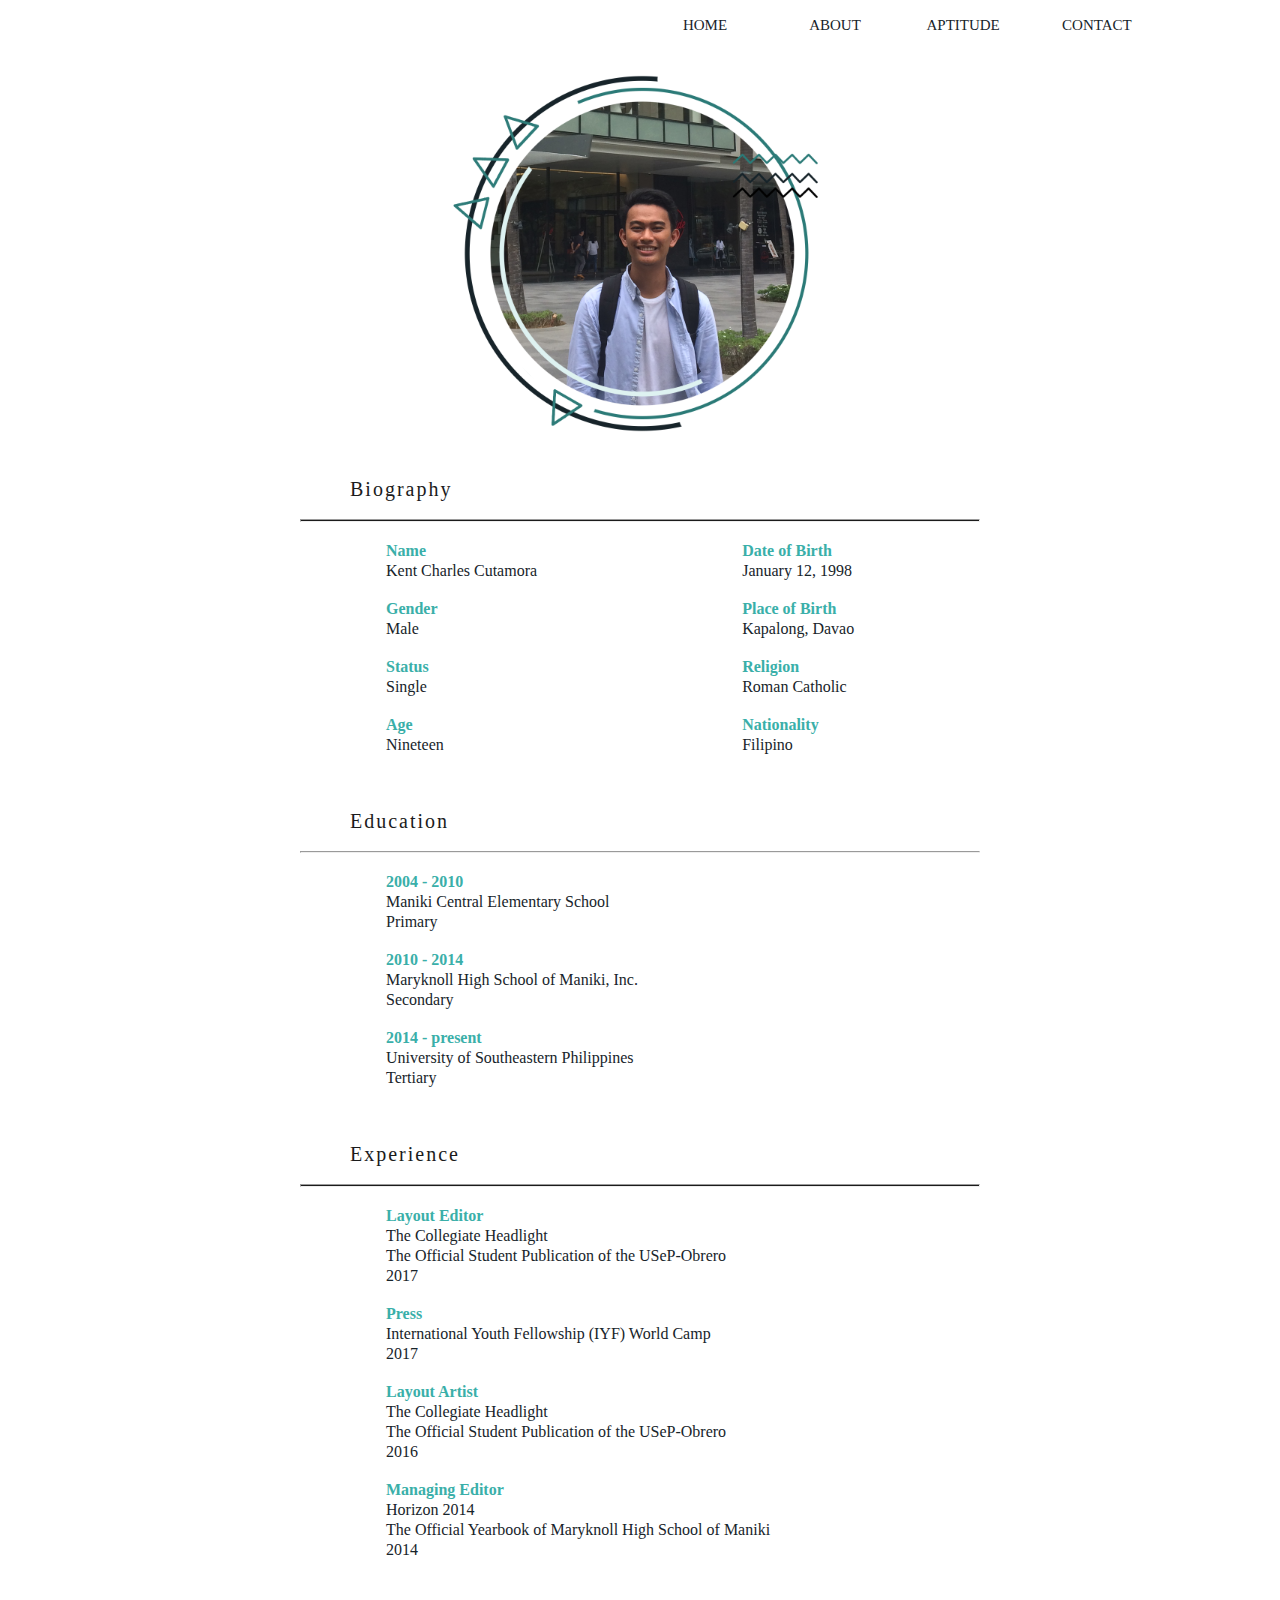
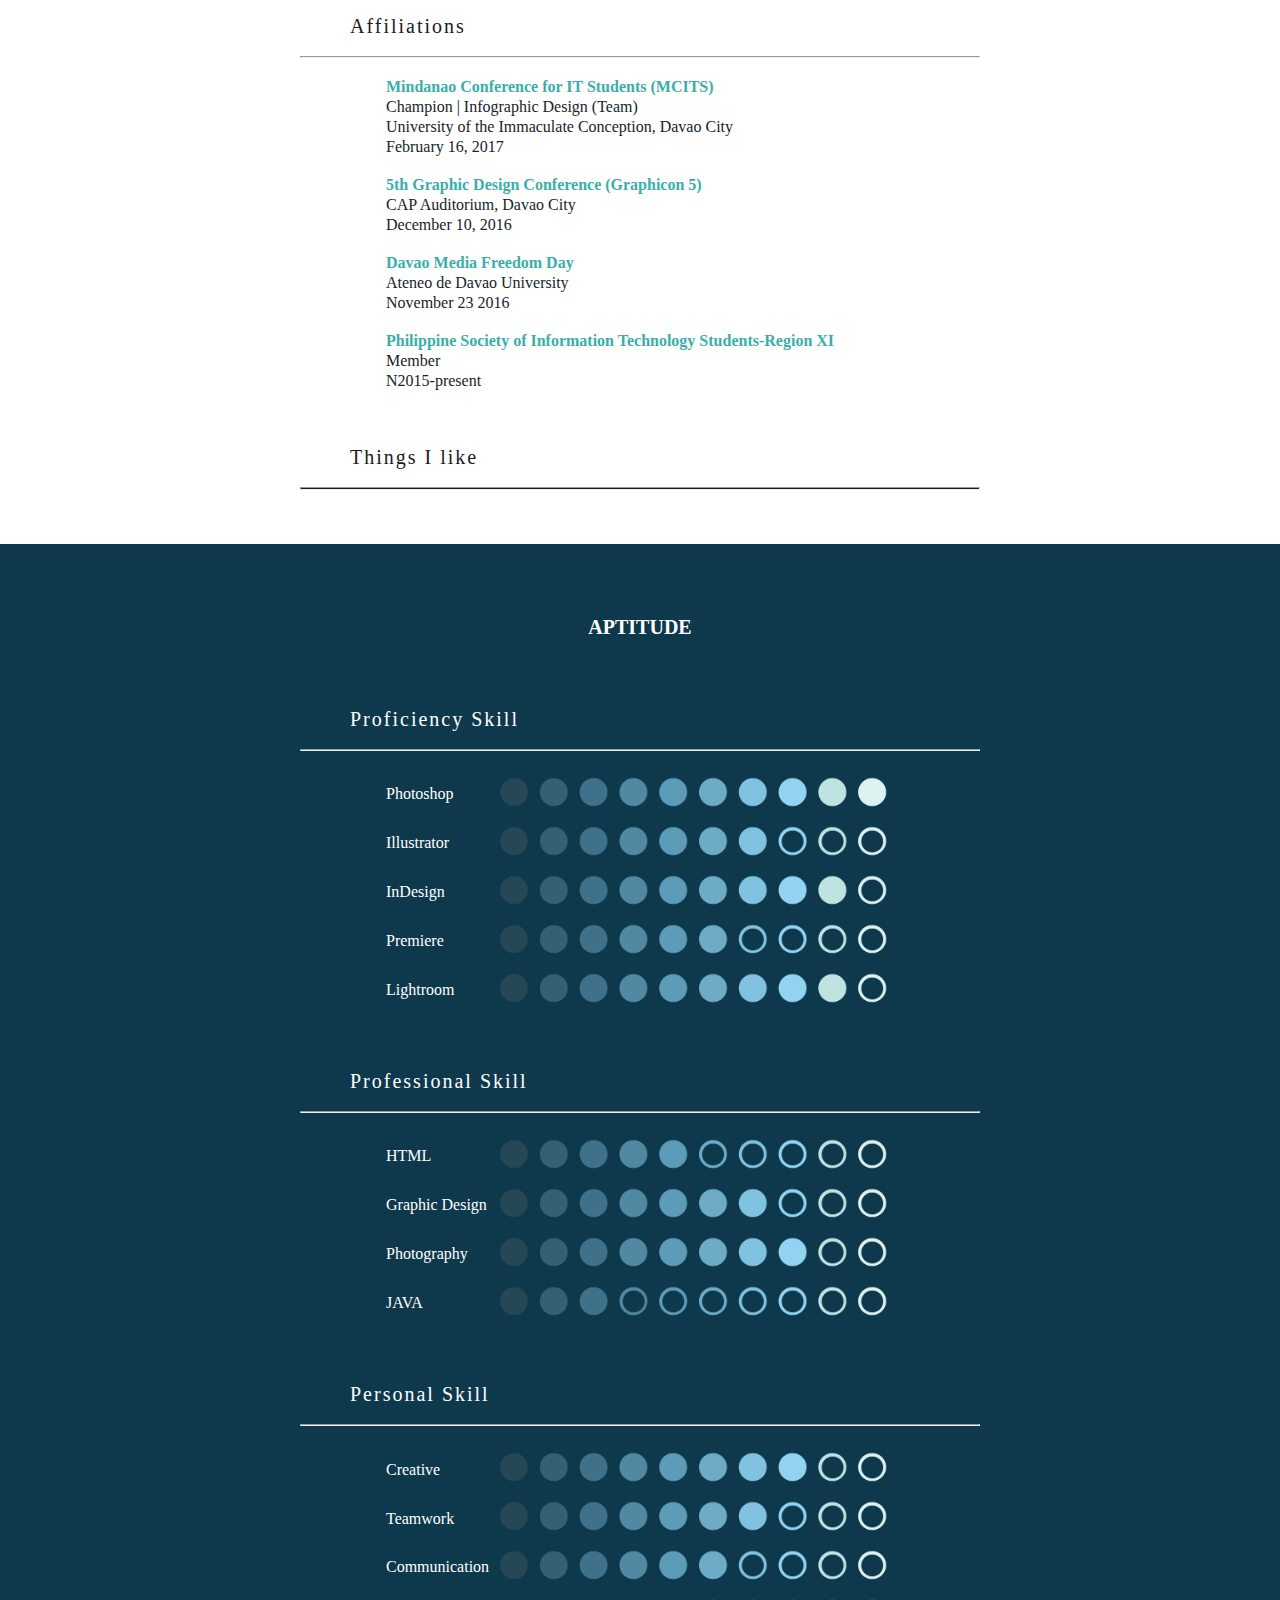
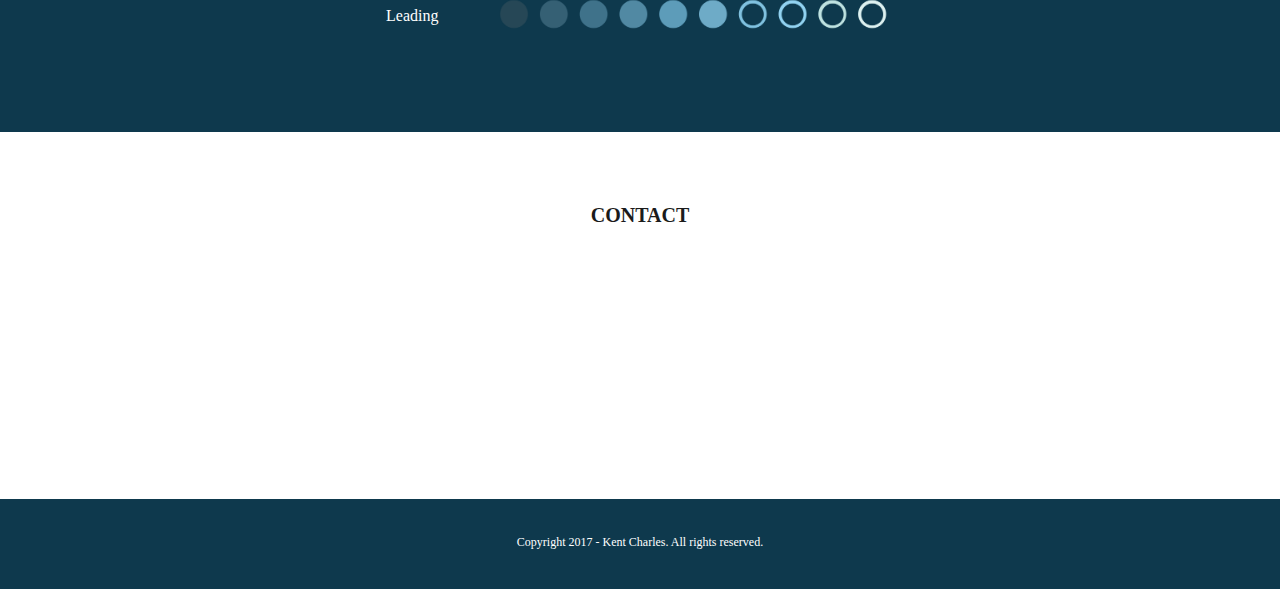
==== Kent Charles.html @ 5dcee4ed "deleted some unnecessary codes" ====
<!DOCTYPE html>
<html>
    <head>
        <link rel="stylesheet" type="text/css" href="style.css" />
        <title>Kent Charles</title>
    </head>
    
    <body>
	<div id="MainContainer">
            
            
		<div id="Header">
                <div id="NavBar">

			<ul>
			<li><a href="#contact">&nbspCONTACT</a></li>
			<li><a href="#portfolio">APTITUDE&nbsp</a></li>
			<li><a href="#about">ABOUT</a></li>
                    	<li><a href="#home">HOME</a></li>
                 	</ul> 

                </div>                    
            	</div>

			<a id="home"> </a>
				<img src="img/bck1.jpg" height="10%" width="100%" >  
				<!-- COVER PHOTO -->
				<br>


			<div id="aboutbg">
			<a id="about"> </a>

				<center><img src="img/dp.png" height="450px"></center>			

				<left>
				<p id="title"> Biography</p><br>
				<hr><br>
				
				<table>
					<tr>
					<th>Name</th>
					<th>Date of Birth</th>
					</tr>

					<tr>
					<td>Kent Charles Cutamora<br><br></td>
					<td>January 12, 1998<br><br></td>
					</tr>

					<tr>
					<th>Gender</th>
					<th>Place of Birth</th>
					</tr>

					<tr>
					<td>Male<br><br></td>
					<td>Kapalong, Davao<br><br></td>
					</tr>

					<tr>
					<th>Status</th>
					<th>Religion</th>
					</tr>

					<tr>
					<td>Single<br><br></td>
					<td>Roman Catholic<br><br></td>
					</tr>

					<tr>
					<th>Age</th>
					<th>Nationality</th>
					</tr>

					<tr>
					<td>Nineteen<br><br></td>
					<td>Filipino<br><br></td>
					</tr>
				</table>

				<br> <br> 
				<p id="title"> Education</p><br>
				<hr><br>

				<table>

					<tr> 
					<th>2004 - 2010</th>
					</tr>

					<tr>
					<td>Maniki Central Elementary School</td>
					</tr>
					<tr>
					<td>Primary<br><br></td>
					</tr>


					<tr> 
					<th>2010 - 2014</th>
					</tr>

					<tr>
					<td>Maryknoll High School of Maniki, Inc.</td>
					</tr>
					<tr>
					<td>Secondary<br><br></td>
					</tr>

					<tr> 
					<th>2014 - present</th>
					</tr>

					<tr>
					<td>University of Southeastern Philippines</td>
					</tr>
					<tr>
					<td>Tertiary<br><br></td>
					</tr>

				</table>

				<br> <br>
				<p id="title"> Experience</p><br>
				<hr><br>

				<table>
					<tr>
					<th>Layout Editor</th>
					</tr>

					<tr>
					<td>The Collegiate Headlight</td>
					</tr>

					<tr>
					<td>The Official Student Publication of the USeP-Obrero</td>
					</tr>

					<tr>
					<td>2017<br><br></td>
					</tr>

					<tr>
					<th>Press</th>
					</tr>

					<tr>
					<td>International Youth Fellowship (IYF) World Camp</td>
					</tr>

					<tr>
					<td>2017<br><br></td>
					</tr>

					<tr>
					<th>Layout Artist</th>
					</tr>

					<tr>
					<td>The Collegiate Headlight</td>
					</tr>

					<tr>
					<td>The Official Student Publication of the USeP-Obrero</td>
					</tr>

					<tr>
					<td>2016<br><br></td>
					</tr>

					<tr>
					<th>Managing Editor</th>
					</tr>

					<tr>
					<td>Horizon 2014</td>
					</tr>

					<tr>
					<td>The Official Yearbook of Maryknoll High School of Maniki</td>
					</tr>

					<tr>
					<td>2014<br><br></td>
					</tr>
				</table>

				<br> <br> 
				<p id="title"> Affiliations </p><br>
				<hr><br>

				<table>
					<tr>
					<th>Mindanao Conference for IT Students (MCITS)</th>
					</tr>

					<tr>
					<td>Champion | Infographic Design (Team)</td>
					</tr>

					<tr>
					<td>University of the Immaculate Conception, Davao City</td>
					</tr>
			
					<tr>
					<td>February 16, 2017<br><br></td>
					</tr>

					<tr>
					<th>5th Graphic Design Conference (Graphicon 5)</th>
					</tr>

					<tr>
					<td>CAP Auditorium, Davao City</td>
					</tr>
			
					<tr>
					<td>December 10, 2016<br><br></td>
					</tr>

					<tr>
					<th>Davao Media Freedom Day</th>
					</tr>

					<tr>
					<td>Ateneo de Davao University</td>
					</tr>
			
					<tr>
					<td>November 23 2016<br><br></td>
					</tr>

					<th>Philippine Society of Information Technology Students-Region XI</th>
					</tr>

					<tr>
					<td>Member</td>
					</tr>
			
					<tr>
					<td>N2015-present<br><br></td>
					</tr>

				</table>

				<br> <br> 
				<p id="title"> Things I like </p><br>
				<hr><br>

			
			</div>
		
			<br> <br>
				
					
			<a id="portfolio"></a>	 
				<div id="portfoliobg">		
				<center> <br> <br> <br> <br> <h1>APTITUDE <br> <br> <br> <br> </center>

				<p id="titleskill"> Proficiency Skill </p><br>
				<hr id="hrskill">				

				<table>

				<tr><br>
				<td id="skill"> Photoshop </td>
				<td> <img src="img/10.png" width=400px> </td>
				</tr>

				<tr>
				<td id="skill"> Illustrator </td>
				<td> <img src="img/7.png" width=400px> </td>
				</tr>

				<tr>
				<td id="skill"> InDesign </td>
				<td> <img src="img/9.png" width=400px> </td>
				</tr>

				<tr>
				<td id="skill"> Premiere </td>
				<td> <img src="img/6.png" width=400px> </td>
				</tr>

				<tr>
				<td id="skill"> Lightroom </td>
				<td> <img src="img/9.png" width=400px> </td>
				</tr>

				</table>
				<br> <br> <br> 


				<p id="titleskill"> Professional Skill </p><br>
				<hr id="hrskill"><br>

				<table>

				<tr>
				<td id="skill"> HTML </td>
				<td> <img src="img/5.png" width=400px> </td>
				</tr>

				<tr>
				<td id="skill"> Graphic Design </td>
				<td> <img src="img/7.png" width=400px> </td>
				</tr>

				<tr>
				<td id="skill"> Photography </td>
				<td> <img src="img/8.png" width=400px> </td>
				</tr>

				<tr>
				<td id="skill"> JAVA </td>
				<td> <img src="img/3.png" width=400px> </td>
				</tr>

				</table>
				<br> <br> <br> 

				<p id="titleskill"> Personal Skill </p><br>
				<hr id="hrskill"><br>

				<table>

				<tr>
				<td id="skill"> Creative </td>
				<td> <img src="img/8.png" width=400px> </td>
				</tr>

				<tr>
				<td id="skill"> Teamwork </td>
				<td> <img src="img/7.png" width=400px> </td>
				</tr>

				<tr>
				<td id="skill"> Communication </td>
				<td> <img src="img/6.png" width=400px> </td>
				</tr>

				<tr>
				<td id="skill"> Leading </td>
				<td> <img src="img/6.png" width=400px> </td>
				</tr>

				</table>
				<br> <br> <br> <br> <br>
			</div>	
					
			<a id="contact"></a>
				<center><br> <br> <br> <br> <h2>CONTACT <br> <br> <br> <br> <br> </center>  </a>
				<br> <br> <br> <br> <br><br> <br> <br> <br> <br>
			
           
			
			<div id="Footer">
				<br> <br>
				<p> Copyright 2017 - Kent Charles. All rights reserved. </p>
	
               
                	</div>
	</div>
			
	</body>
</html>
---- style.css ----
*{
    margin: 0px auto;
    padding: 0px;
}


#Header{
    background-color: #ffffff; 
    width: 100%;
    height: 50px;
    position: fixed;
    top: 0px; 
}

#NavBar{
    margin-right: 120px;
    width:800px;
    height: 45px;
    float:right;	
}

#Footer{
    width: 100%;
    height: 90px;
    background-color: #0e394d; 
    text-align:center;
    position: absolute;
    left: 0px;
}

#aboutbg{
    background-color: #ffffff;
    width: 100%;
    height: 100%;
}

#portfoliobg{
    background-color: #0e394d;
    width: 100%;
    height: 100%;
}

#title{
    margin-left: 350px;
    font-size:20px;
    text-decoration: none;
    letter-spacing: 2px;
    color:#1b1b1b;
    font-family: Helvetica LT Std Light;
}

#skill{
    font-family: Helvetica LT Std Light;
    font-size: 16px;
    color: #ffffff;
}

#skilltitle{
    font-family: Gotham Regular;
    font-size: 20px;
    color: #ffffff;
}

#hrskill{

    margin-left: 300px;
    margin-right: 300px;
    background-color: #ffffff;
    height: 0.5px;

}

#titleskill{
    margin-left: 350px;
    font-size:20px;
    text-decoration: none;
    letter-spacing: 2px;
    color:#ffffff;
    font-family: Helvetica LT Std Light;
}

hr{
    margin-left: 300px;
    margin-right: 300px;
    background-color: #1b1b1b;
    height: 0.5px;
}

a{
    text-decoration: none;
    font-size:15px;
    color:#17242a;
    font-variant: small-caps;
    font-family: Gotham Regular;
}

a:hover{
	color:#3aafa9;
        text-decoration: strong;
}

ul li{
    float:right;
    list-style: none;
    width: 130px;
    height: 55px;
    text-align: center;
    line-height: 50px;
}

table{
    marging-left: 350px;
    width: 40%;
}
tr td{
    font-family: Helvetica LT Std Light;
    color: #17242a;
    margin-left: 200px;
    width:70%;	
}

tr th{
    font-family: Gotham Regular;
    color: #3aafa9;
    margin-left: 200px;
    width:70%;	
    text-align: left;
}


p{
    font-size: 12px;
    color:white;
    font-family: Helvetica LT Std Light;
}

h1{
    font-size:20px;
    text-decoration: none;
    color:#ffffff;
    font-variant: small-caps;
    font-family: Gotham Regular;
}

h2{
    font-size:20px;
    text-decoration: none;
    color:#1b1b1b;
    font-variant: small-caps;
    font-family: Gotham Regular;
}

h3{
    font-size:15px;
    color:#17242a;
    font-family: Gotham Regular;
}
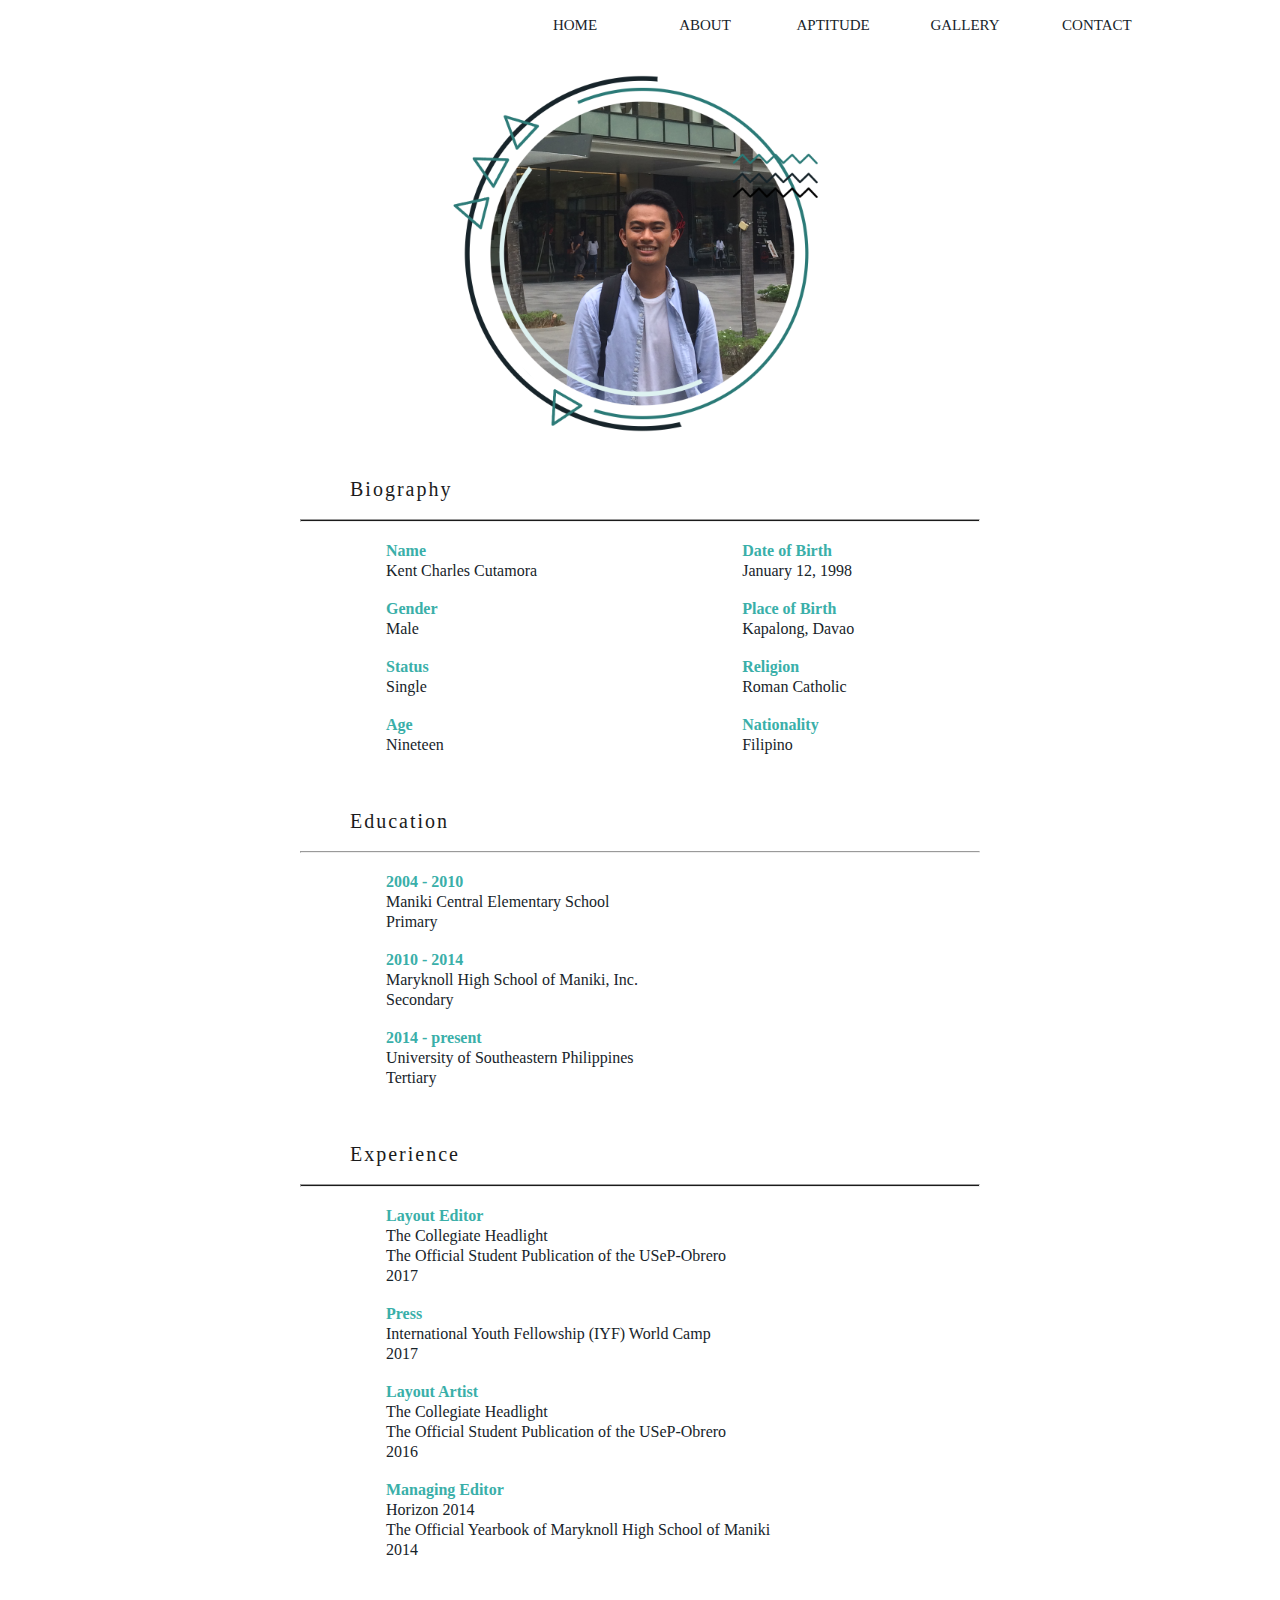
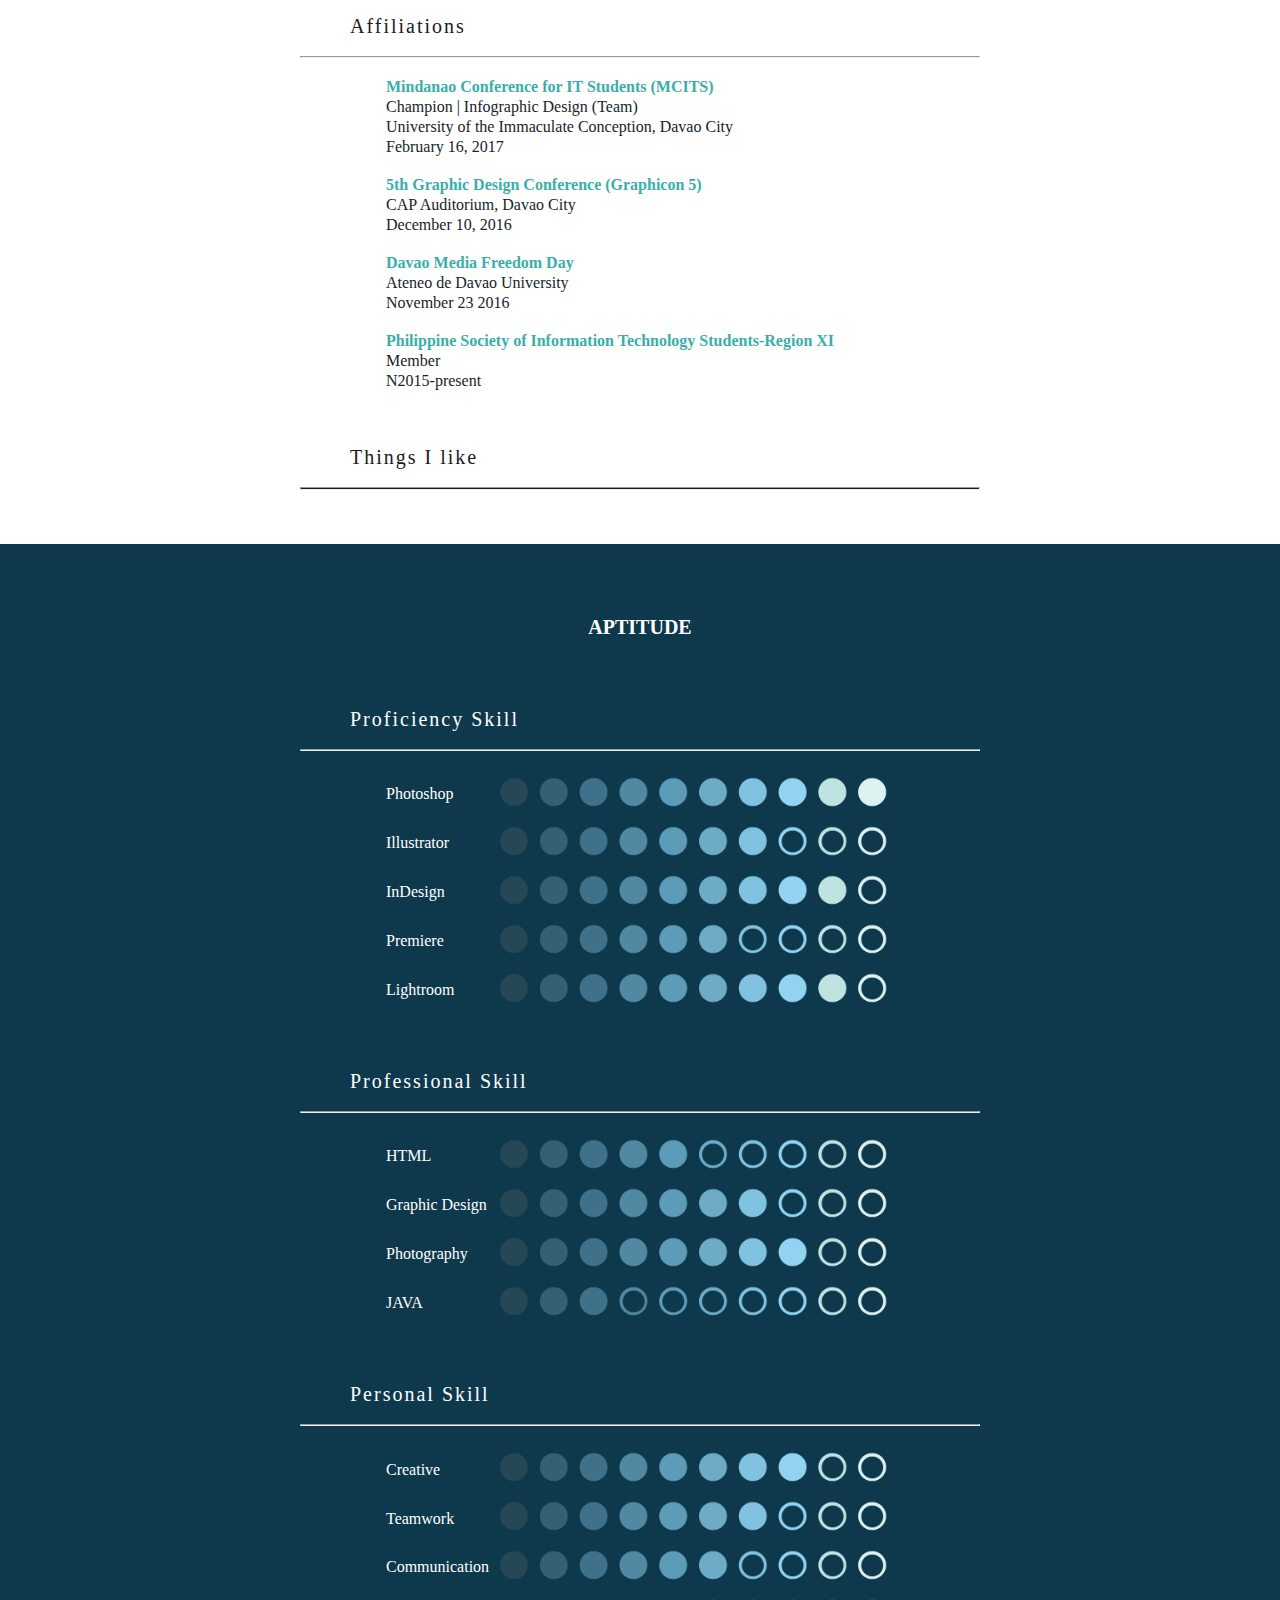
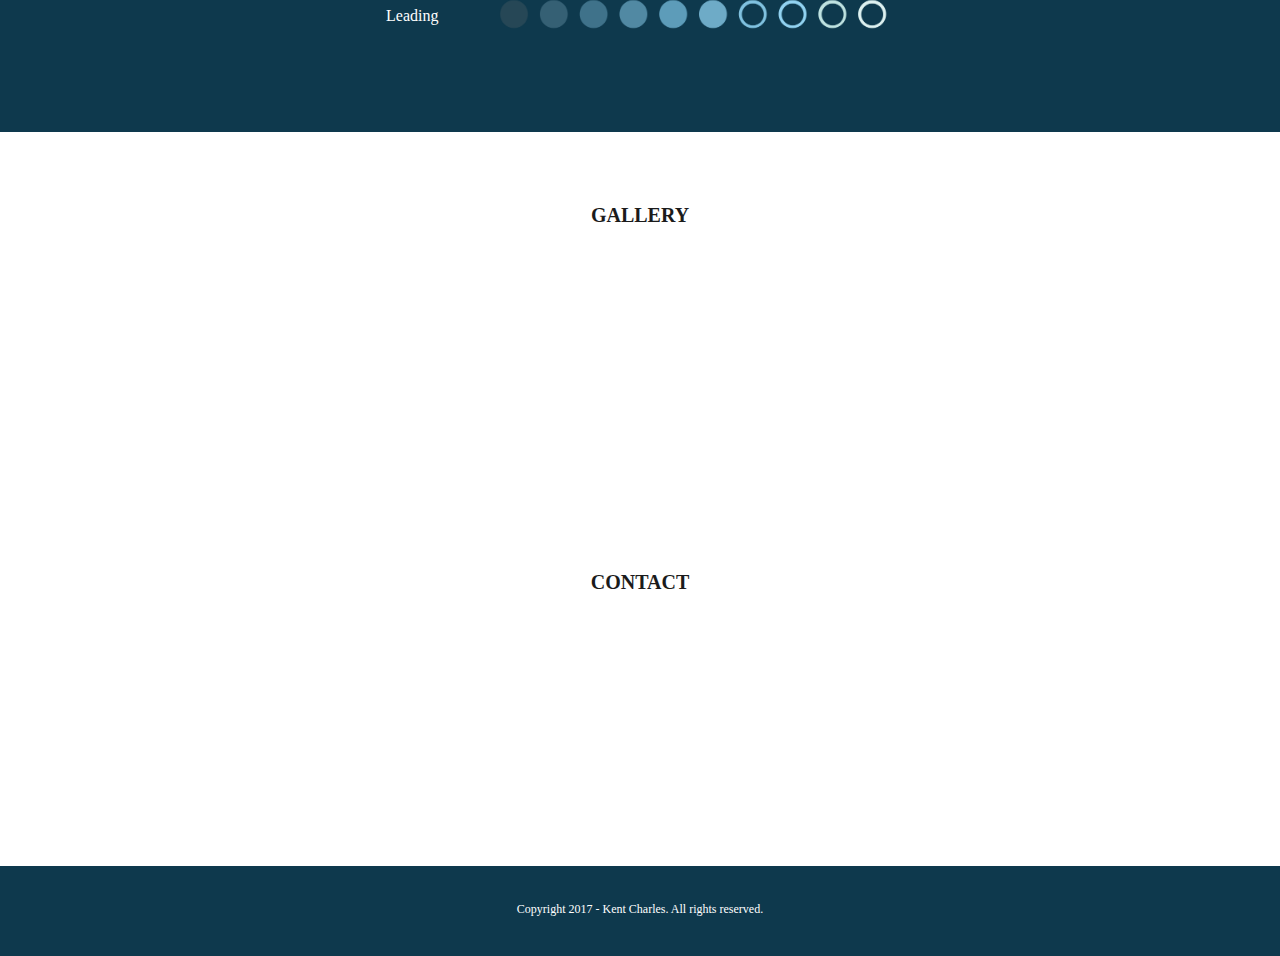
==== commit 4d22128d: "added gallery section" ====
--- a/Kent Charles.html
+++ b/Kent Charles.html
@@ -1,36 +1,69 @@
 <!DOCTYPE html>
 <html>
     <head>
+	<title>Kent Charles</title>
+	
         <link rel="stylesheet" type="text/css" href="style.css" />
-        <title>Kent Charles</title>
+
+	<script src="https://ajax.googleapis.com/ajax/libs/jquery/3.2.1/jquery.min.js"></script>
+        
+	<script>
+	$(document).ready(function(){
+ 	// Add smooth scrolling to all links
+ 	$("a").on('click', function(event) {
+
+   	 // Make sure this.hash has a value before overriding default behavior
+  	 if (this.hash !== "") {
+   	 // Prevent default anchor click behavior
+     	 event.preventDefault();
+
+      	// Store hash
+      	var hash = this.hash;
+
+     	// Using jQuery's animate() method to add smooth page scroll
+      	// The optional number (800) specifies the number of milliseconds it takes to scroll to the specified area
+      	$('html, body').animate({
+        scrollTop: $(hash).offset().top
+      	}, 1000, function(){
+   
+        // Add hash (#) to URL when done scrolling (default click behavior)
+        window.location.hash = hash;
+      });
+    } // End if
+  });
+});
+</script>
+	
     </head>
     
     <body>
 	<div id="MainContainer">
             
-            
+            	<a id="home"></a>
 		<div id="Header">
                 <div id="NavBar">
 
 			<ul>
 			<li><a href="#contact">&nbspCONTACT</a></li>
-			<li><a href="#portfolio">APTITUDE&nbsp</a></li>
+			<li><a href="#gallery">GALLERY</a></li>
+			<li><a href="#skill">APTITUDE&nbsp</a></li>
 			<li><a href="#about">ABOUT</a></li>
                     	<li><a href="#home">HOME</a></li>
                  	</ul> 
 
                 </div>                    
             	</div>
-
-			<a id="home"> </a>
+			<div>
+			<a id="home"></a>
+			
 				<img src="img/bck1.jpg" height="10%" width="100%" >  
 				<!-- COVER PHOTO -->
 				<br>
-
-
+			
+			<div>
+			
 			<div id="aboutbg">
-			<a id="about"> </a>
-
+				<a id="about"></a>
 				<center><img src="img/dp.png" height="450px"></center>			
 
 				<left>
@@ -251,11 +284,11 @@
 
 			
 			</div>
-		
+			</selection>
 			<br> <br>
 				
 					
-			<a id="portfolio"></a>	 
+			<a id="skill"></a>	 
 				<div id="portfoliobg">		
 				<center> <br> <br> <br> <br> <h1>APTITUDE <br> <br> <br> <br> </center>
 
@@ -349,12 +382,17 @@
 				</table>
 				<br> <br> <br> <br> <br>
 			</div>	
+
+			<a id="gallery"></a>
+				<center><br> <br> <br> <br> <h2>GALLERY <br> <br> <br> <br> <br> </center>  </a>
+				<br> <br> <br> <br> <br><br> <br> <br> <br> <br>
+			
 					
 			<a id="contact"></a>
 				<center><br> <br> <br> <br> <h2>CONTACT <br> <br> <br> <br> <br> </center>  </a>
 				<br> <br> <br> <br> <br><br> <br> <br> <br> <br>
 			
-           
+           		
 			
 			<div id="Footer">
 				<br> <br>
@@ -363,6 +401,8 @@
                
                 	</div>
 	</div>
-			
+
 	</body>
+
+
 </html>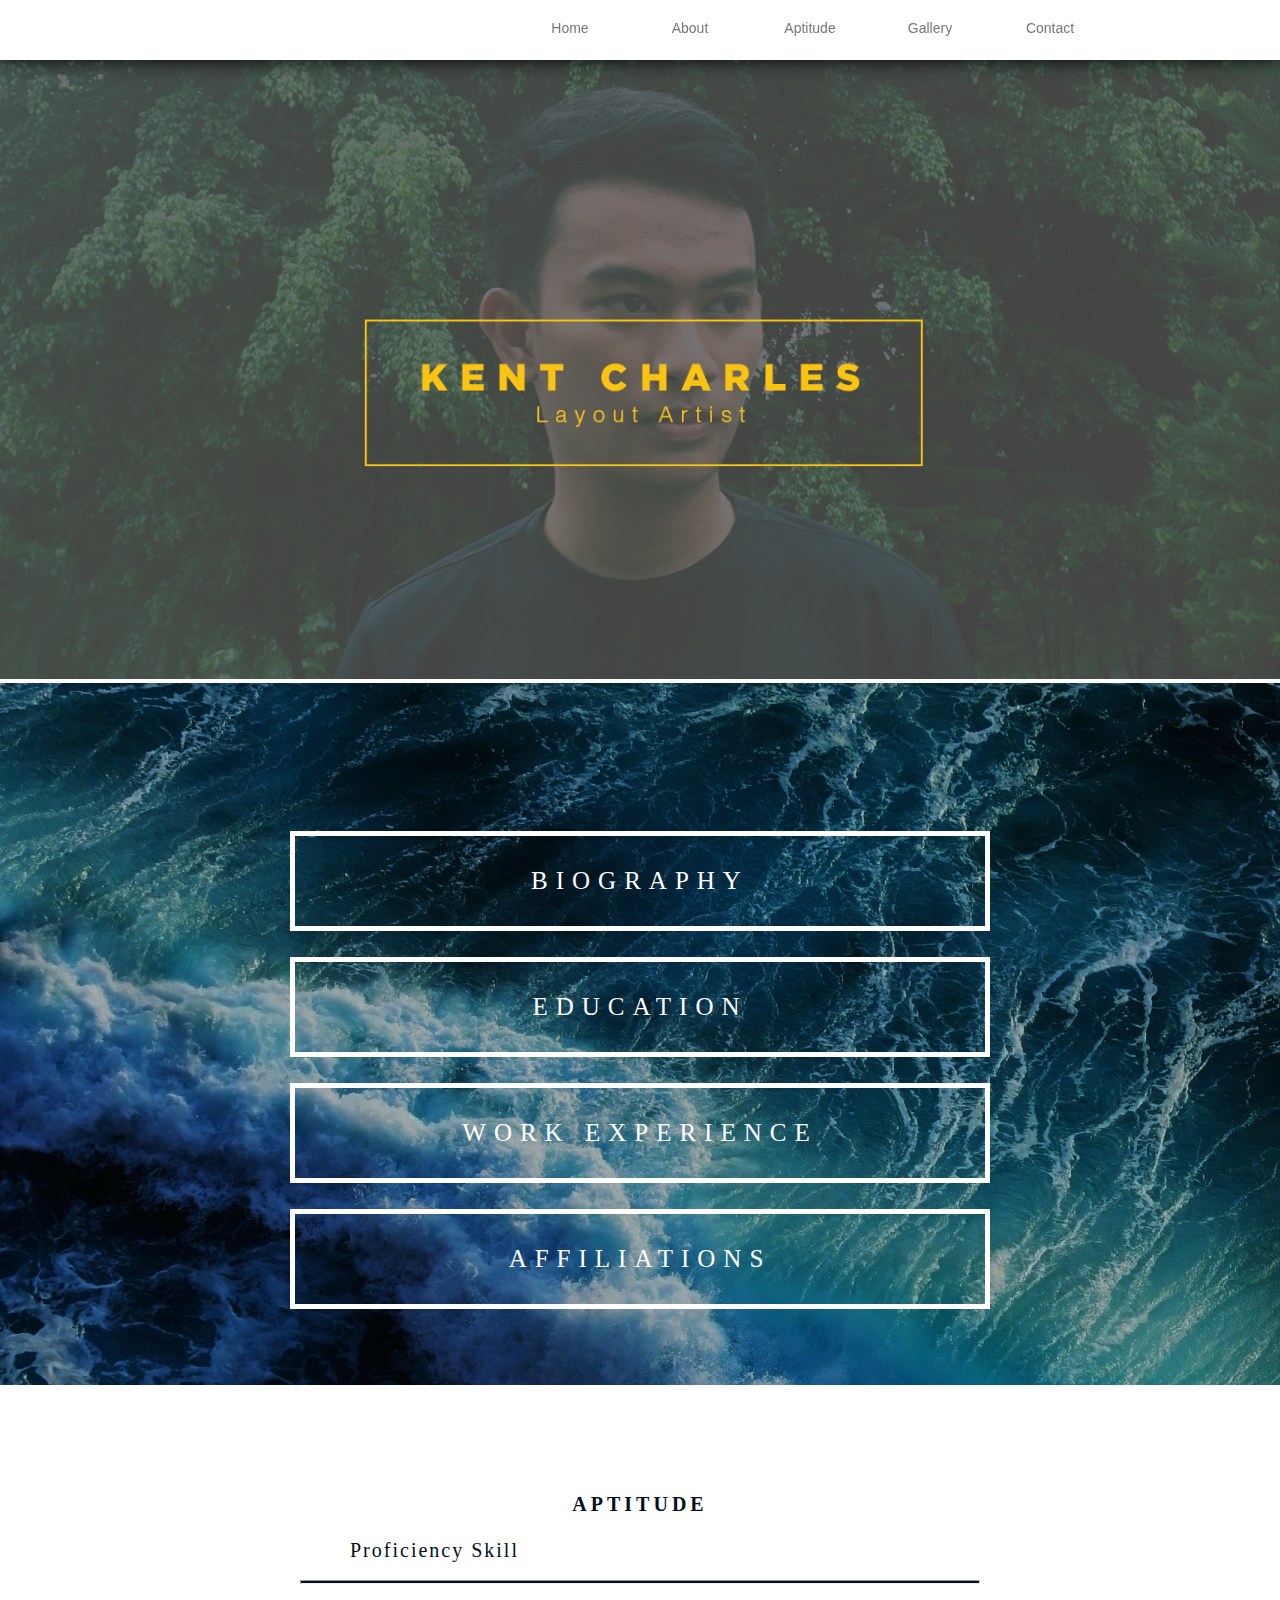
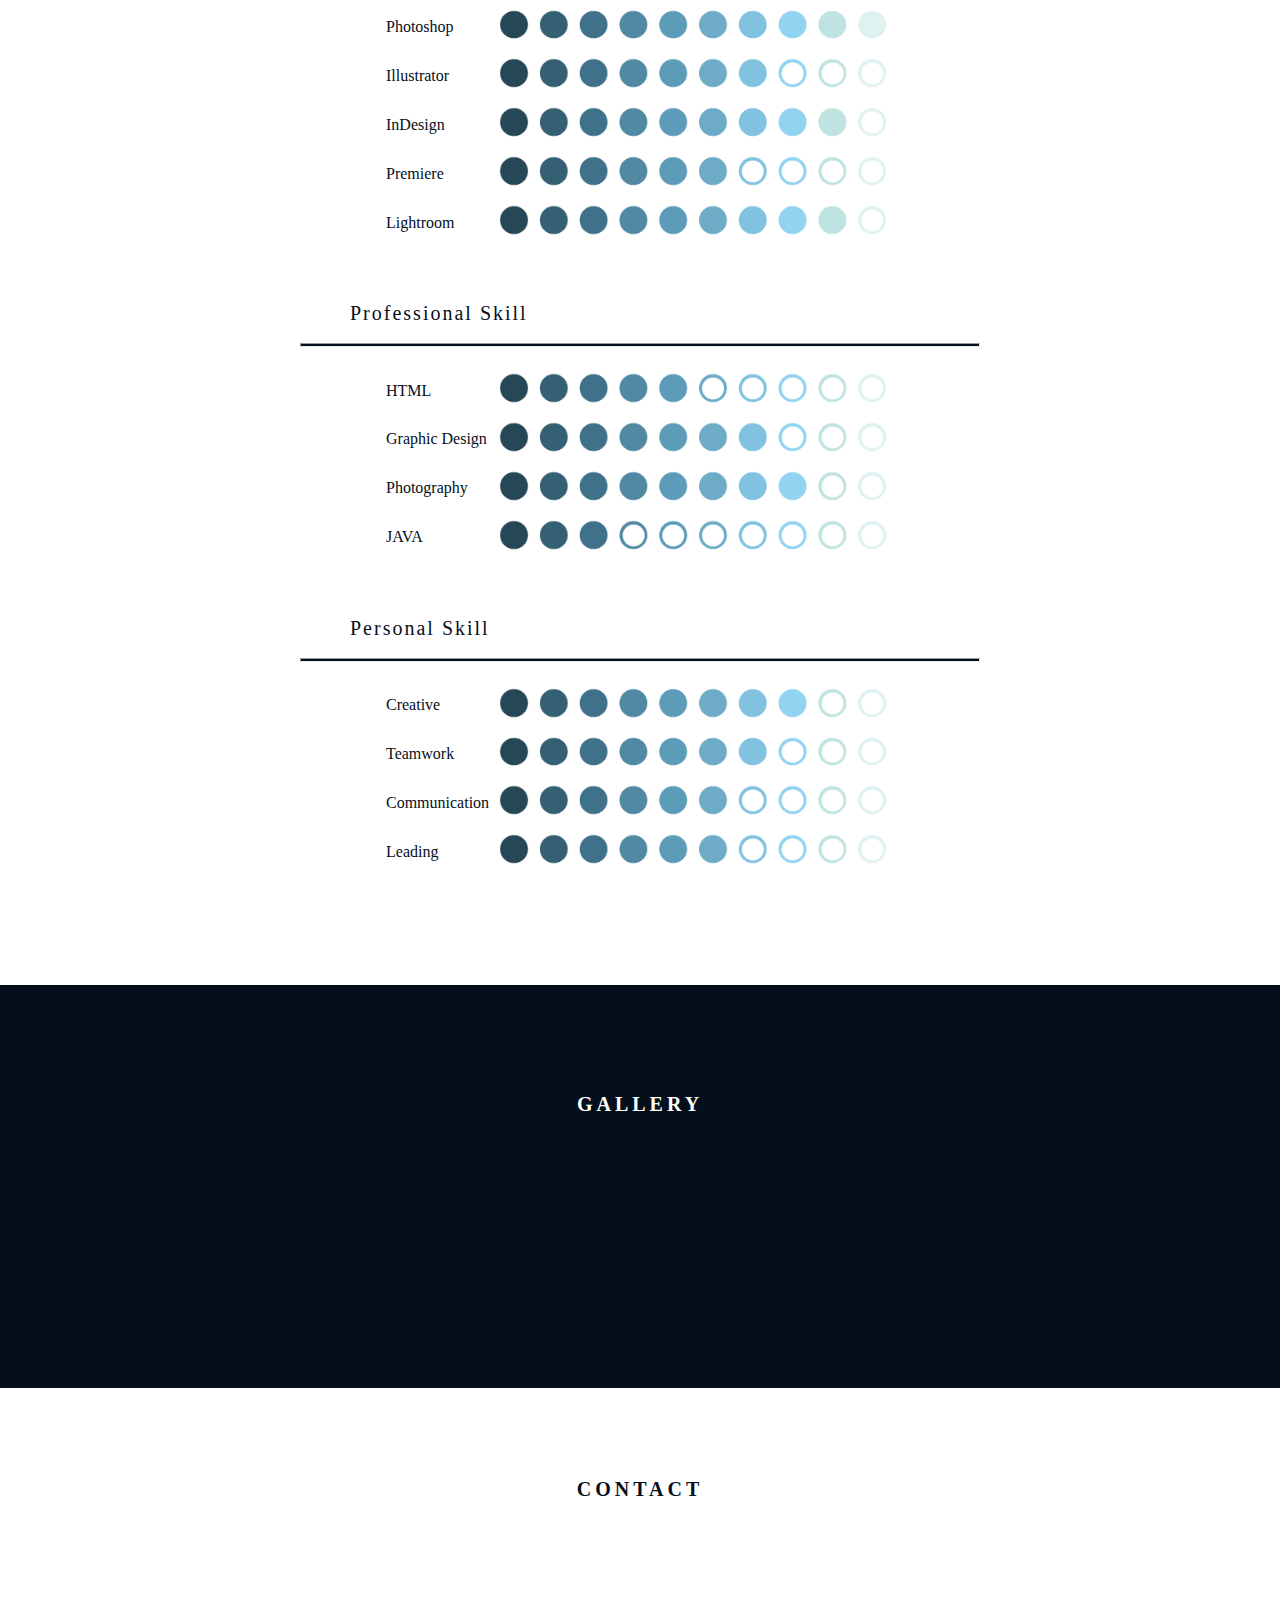
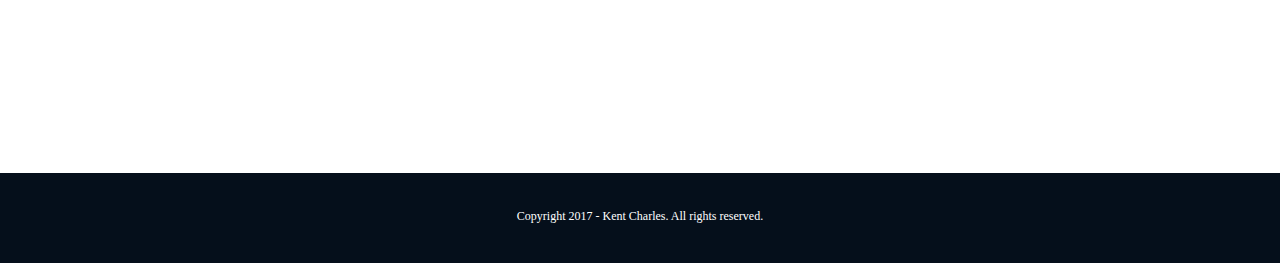
==== commit dc6147e0: "changed template" ====
--- a/Kent Charles.html
+++ b/Kent Charles.html
@@ -8,31 +8,33 @@
 	<script src="https://ajax.googleapis.com/ajax/libs/jquery/3.2.1/jquery.min.js"></script>
         
 	<script>
-	$(document).ready(function(){
- 	// Add smooth scrolling to all links
- 	$("a").on('click', function(event) {
+		$(document).ready(function(){
+ 			// Add smooth scrolling to all links
+ 			$("a").on('click', function(event) {
 
-   	 // Make sure this.hash has a value before overriding default behavior
-  	 if (this.hash !== "") {
-   	 // Prevent default anchor click behavior
-     	 event.preventDefault();
+		   		// Make sure this.hash has a value before overriding default behavior
+  	 			if (this.hash !== "") {
+   	 
+					// Prevent default anchor click behavior
+     	 				event.preventDefault();
 
-      	// Store hash
-      	var hash = this.hash;
+      					// Store hash
+      					var hash = this.hash;
 
-     	// Using jQuery's animate() method to add smooth page scroll
-      	// The optional number (800) specifies the number of milliseconds it takes to scroll to the specified area
-      	$('html, body').animate({
-        scrollTop: $(hash).offset().top
-      	}, 1000, function(){
+     					// Using jQuery's animate() method to add smooth page scroll
+      					// The optional number (800) specifies the number of milliseconds it takes to scroll to the specified area
+      					$('html, body').animate({
+       					scrollTop: $(hash).offset().top
+      					}, 1000, function(){
    
-        // Add hash (#) to URL when done scrolling (default click behavior)
-        window.location.hash = hash;
-      });
-    } // End if
-  });
-});
-</script>
+        				// Add hash (#) to URL when done scrolling (default click behavior)
+       					 window.location.hash = hash;
+      					});
+    				} // End if
+  			});
+		});
+
+	</script>
 	
     </head>
     
@@ -40,257 +42,44 @@
 	<div id="MainContainer">
             
             	<a id="home"></a>
+s
 		<div id="Header">
                 <div id="NavBar">
 
 			<ul>
-			<li><a href="#contact">&nbspCONTACT</a></li>
-			<li><a href="#gallery">GALLERY</a></li>
-			<li><a href="#skill">APTITUDE&nbsp</a></li>
-			<li><a href="#about">ABOUT</a></li>
-                    	<li><a href="#home">HOME</a></li>
+			<li><a href="#contact">Contact</a></li>
+			<li><a href="#gallery">Gallery</a></li>
+			<li><a href="#skill">Aptitude</a></li>
+			<li><a href="#about">About</a></li>
+                    	<li><a href="#home">Home</a></li>
                  	</ul> 
 
                 </div>                    
             	</div>
-			<div>
-			<a id="home"></a>
 			
-				<img src="img/bck1.jpg" height="10%" width="100%" >  
+			<div>	
+				<img src="img/bck.jpg" height="10%" width="100%" >  
 				<!-- COVER PHOTO -->
 				<br>
-			
-			<div>
+			</div>
 			
 			<div id="aboutbg">
 				<a id="about"></a>
-				<center><img src="img/dp.png" height="450px"></center>			
+				<br><br><br><br><br><br><br><br>
+				<center><button class="button">BIOGRAPHY</button></center><br>		
+				<center><button class="button">EDUCATION</button></center><br>
+				<center><button class="button">WORK EXPERIENCE</button></center><br>
+				<center><button class="button">AFFILIATIONS</button></center><br>
+				<br> <br> <br>
 
-				<left>
-				<p id="title"> Biography</p><br>
-				<hr><br>
-				
-				<table>
-					<tr>
-					<th>Name</th>
-					<th>Date of Birth</th>
-					</tr>
-
-					<tr>
-					<td>Kent Charles Cutamora<br><br></td>
-					<td>January 12, 1998<br><br></td>
-					</tr>
-
-					<tr>
-					<th>Gender</th>
-					<th>Place of Birth</th>
-					</tr>
-
-					<tr>
-					<td>Male<br><br></td>
-					<td>Kapalong, Davao<br><br></td>
-					</tr>
-
-					<tr>
-					<th>Status</th>
-					<th>Religion</th>
-					</tr>
-
-					<tr>
-					<td>Single<br><br></td>
-					<td>Roman Catholic<br><br></td>
-					</tr>
-
-					<tr>
-					<th>Age</th>
-					<th>Nationality</th>
-					</tr>
-
-					<tr>
-					<td>Nineteen<br><br></td>
-					<td>Filipino<br><br></td>
-					</tr>
-				</table>
-
-				<br> <br> 
-				<p id="title"> Education</p><br>
-				<hr><br>
-
-				<table>
-
-					<tr> 
-					<th>2004 - 2010</th>
-					</tr>
-
-					<tr>
-					<td>Maniki Central Elementary School</td>
-					</tr>
-					<tr>
-					<td>Primary<br><br></td>
-					</tr>
-
-
-					<tr> 
-					<th>2010 - 2014</th>
-					</tr>
-
-					<tr>
-					<td>Maryknoll High School of Maniki, Inc.</td>
-					</tr>
-					<tr>
-					<td>Secondary<br><br></td>
-					</tr>
-
-					<tr> 
-					<th>2014 - present</th>
-					</tr>
-
-					<tr>
-					<td>University of Southeastern Philippines</td>
-					</tr>
-					<tr>
-					<td>Tertiary<br><br></td>
-					</tr>
-
-				</table>
-
-				<br> <br>
-				<p id="title"> Experience</p><br>
-				<hr><br>
-
-				<table>
-					<tr>
-					<th>Layout Editor</th>
-					</tr>
-
-					<tr>
-					<td>The Collegiate Headlight</td>
-					</tr>
-
-					<tr>
-					<td>The Official Student Publication of the USeP-Obrero</td>
-					</tr>
-
-					<tr>
-					<td>2017<br><br></td>
-					</tr>
-
-					<tr>
-					<th>Press</th>
-					</tr>
-
-					<tr>
-					<td>International Youth Fellowship (IYF) World Camp</td>
-					</tr>
-
-					<tr>
-					<td>2017<br><br></td>
-					</tr>
-
-					<tr>
-					<th>Layout Artist</th>
-					</tr>
-
-					<tr>
-					<td>The Collegiate Headlight</td>
-					</tr>
-
-					<tr>
-					<td>The Official Student Publication of the USeP-Obrero</td>
-					</tr>
-
-					<tr>
-					<td>2016<br><br></td>
-					</tr>
-
-					<tr>
-					<th>Managing Editor</th>
-					</tr>
-
-					<tr>
-					<td>Horizon 2014</td>
-					</tr>
-
-					<tr>
-					<td>The Official Yearbook of Maryknoll High School of Maniki</td>
-					</tr>
-
-					<tr>
-					<td>2014<br><br></td>
-					</tr>
-				</table>
-
-				<br> <br> 
-				<p id="title"> Affiliations </p><br>
-				<hr><br>
-
-				<table>
-					<tr>
-					<th>Mindanao Conference for IT Students (MCITS)</th>
-					</tr>
-
-					<tr>
-					<td>Champion | Infographic Design (Team)</td>
-					</tr>
-
-					<tr>
-					<td>University of the Immaculate Conception, Davao City</td>
-					</tr>
-			
-					<tr>
-					<td>February 16, 2017<br><br></td>
-					</tr>
-
-					<tr>
-					<th>5th Graphic Design Conference (Graphicon 5)</th>
-					</tr>
-
-					<tr>
-					<td>CAP Auditorium, Davao City</td>
-					</tr>
-			
-					<tr>
-					<td>December 10, 2016<br><br></td>
-					</tr>
-
-					<tr>
-					<th>Davao Media Freedom Day</th>
-					</tr>
-
-					<tr>
-					<td>Ateneo de Davao University</td>
-					</tr>
-			
-					<tr>
-					<td>November 23 2016<br><br></td>
-					</tr>
-
-					<th>Philippine Society of Information Technology Students-Region XI</th>
-					</tr>
-
-					<tr>
-					<td>Member</td>
-					</tr>
-			
-					<tr>
-					<td>N2015-present<br><br></td>
-					</tr>
-
-				</table>
-
-				<br> <br> 
-				<p id="title"> Things I like </p><br>
-				<hr><br>
-
-			
 			</div>
-			</selection>
-			<br> <br>
 				
 					
-			<a id="skill"></a>	 
-				<div id="portfoliobg">		
-				<center> <br> <br> <br> <br> <h1>APTITUDE <br> <br> <br> <br> </center>
+				 
+				<div id="portfoliobg">
+
+				<a id="skill"></a><br><br>	
+				<center> <br> <br> <br> <br> <h1>APTITUDE <br> <br> </center>
 
 				<p id="titleskill"> Proficiency Skill </p><br>
 				<hr id="hrskill">				
@@ -384,12 +173,13 @@
 			</div>	
 
 			<a id="gallery"></a>
-				<center><br> <br> <br> <br> <h2>GALLERY <br> <br> <br> <br> <br> </center>  </a>
+			<div id="gallerybg">
+				<center><br> <br> <br> <br> <br> <br> <h2>GALLERY <br> <br> <br> <br> <br> </center>  </a>
 				<br> <br> <br> <br> <br><br> <br> <br> <br> <br>
-			
+			</div>
 					
 			<a id="contact"></a>
-				<center><br> <br> <br> <br> <h2>CONTACT <br> <br> <br> <br> <br> </center>  </a>
+				<center><br> <br> <br> <br> <h1>CONTACT <br> <br> <br> <br> <br> </center>  </a>
 				<br> <br> <br> <br> <br><br> <br> <br> <br> <br>
 			
            		
--- a/style.css
+++ b/style.css
@@ -7,35 +7,43 @@
 #Header{
     background-color: #ffffff; 
     width: 100%;
-    height: 50px;
+    height: 60px;
     position: fixed;
     top: 0px; 
+    box-shadow: -2px 0px 20px #000000;
 }
 
 #NavBar{
-    margin-right: 120px;
+    margin-right: 170px;
     width:800px;
-    height: 45px;
+    height: 55px;
     float:right;	
 }
 
 #Footer{
     width: 100%;
     height: 90px;
-    background-color: #0e394d; 
+    background-color: #050f1b; 
     text-align:center;
     position: absolute;
     left: 0px;
 }
 
+
+#portfoliobg{
+    background-color: #ffffff;
+    width: 100%;
+    height: 100%;
+}
+
+#gallerybg{
+    background-color: #050f1b;
+    width: 100%;
+    height: 100%;
+}
+
 #aboutbg{
-    background-color: #ffffff;
-    width: 100%;
-    height: 100%;
-}
-
-#portfoliobg{
-    background-color: #0e394d;
+    background-image: url("img/wavee.jpg");
     width: 100%;
     height: 100%;
 }
@@ -52,21 +60,20 @@
 #skill{
     font-family: Helvetica LT Std Light;
     font-size: 16px;
-    color: #ffffff;
+    color:#050f1b;
 }
 
 #skilltitle{
     font-family: Gotham Regular;
     font-size: 20px;
-    color: #ffffff;
+    color: #050f1b;
 }
 
 #hrskill{
-
     margin-left: 300px;
     margin-right: 300px;
-    background-color: #ffffff;
-    height: 0.5px;
+    background-color: #050f1b;
+    height: 2px;
 
 }
 
@@ -75,7 +82,7 @@
     font-size:20px;
     text-decoration: none;
     letter-spacing: 2px;
-    color:#ffffff;
+    color:#050f1b;
     font-family: Helvetica LT Std Light;
 }
 
@@ -88,24 +95,26 @@
 
 a{
     text-decoration: none;
-    font-size:15px;
-    color:#17242a;
-    font-variant: small-caps;
-    font-family: Gotham Regular;
+    display: inline-block;
+    font-size:14px;
+    color:#787877;
+    font-family: Arial, Helvetica;
 }
 
 a:hover{
-	color:#3aafa9;
+	color:#0e394d;
         text-decoration: strong;
 }
+
 
 ul li{
     float:right;
     list-style: none;
-    width: 130px;
+    width: 120px;
     height: 55px;
     text-align: center;
     line-height: 50px;
+    margin-top: 3px;
 }
 
 table{
@@ -114,14 +123,14 @@
 }
 tr td{
     font-family: Helvetica LT Std Light;
-    color: #17242a;
+    color: #050f1b;
     margin-left: 200px;
     width:70%;	
 }
 
 tr th{
     font-family: Gotham Regular;
-    color: #3aafa9;
+    color: #050f1b;
     margin-left: 200px;
     width:70%;	
     text-align: left;
@@ -136,16 +145,18 @@
 
 h1{
     font-size:20px;
+    letter-spacing: 4px;
+    text-decoration: none;
+    color:#050f1b;
+    font-variant: small-caps;
+    font-family: Gotham Regular;
+}
+
+h2{
+    font-size:20px;
+    letter-spacing: 4px;
     text-decoration: none;
     color:#ffffff;
-    font-variant: small-caps;
-    font-family: Gotham Regular;
-}
-
-h2{
-    font-size:20px;
-    text-decoration: none;
-    color:#1b1b1b;
     font-variant: small-caps;
     font-family: Gotham Regular;
 }
@@ -155,3 +166,39 @@
     color:#17242a;
     font-family: Gotham Regular;
 }	
+
+.button {
+    background:  transparent;
+    border: 5px solid #ffffff;
+    width: 700px;
+    height: 100px;
+    font-family: Gotham Regular;
+    color: white;
+    padding: 15px 32px;
+    text-align: center;
+    text-decoration: none;
+    display: inline-block;
+    font-size: 25px;
+    letter-spacing: 8px;
+    margin: 4px 2px;
+    cursor: pointer;
+}
+
+.button:hover{
+    background-color:#050f1b;
+    border: 5px solid #ffffff;
+    width: 700px;
+    height: 100px;
+    font-family: Gotham Regular;
+    color: white;
+    padding: 15px 32px;
+    text-align: center;
+    text-decoration: none;
+    display: inline-block;
+    font-size: 25px;
+    letter-spacing: 8px;
+    margin: 4px 2px;
+    cursor: pointer;
+
+}
+
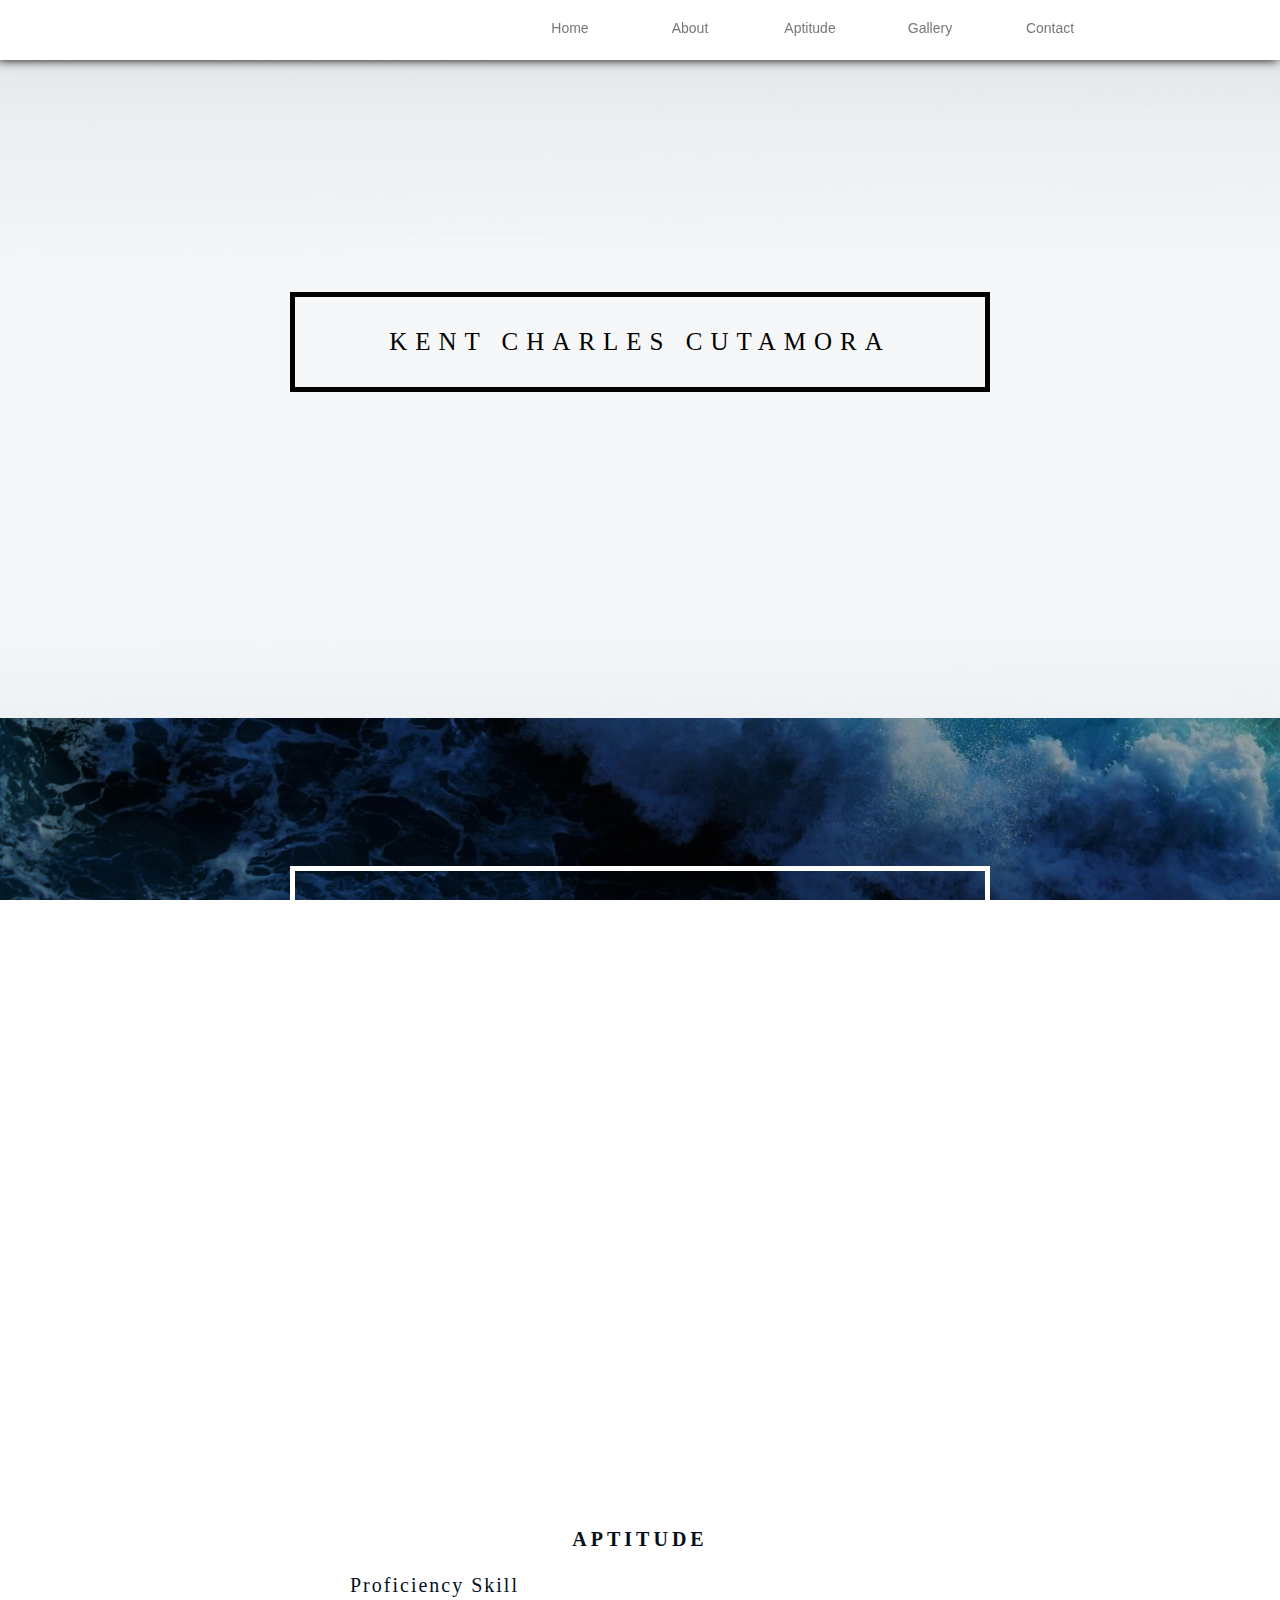
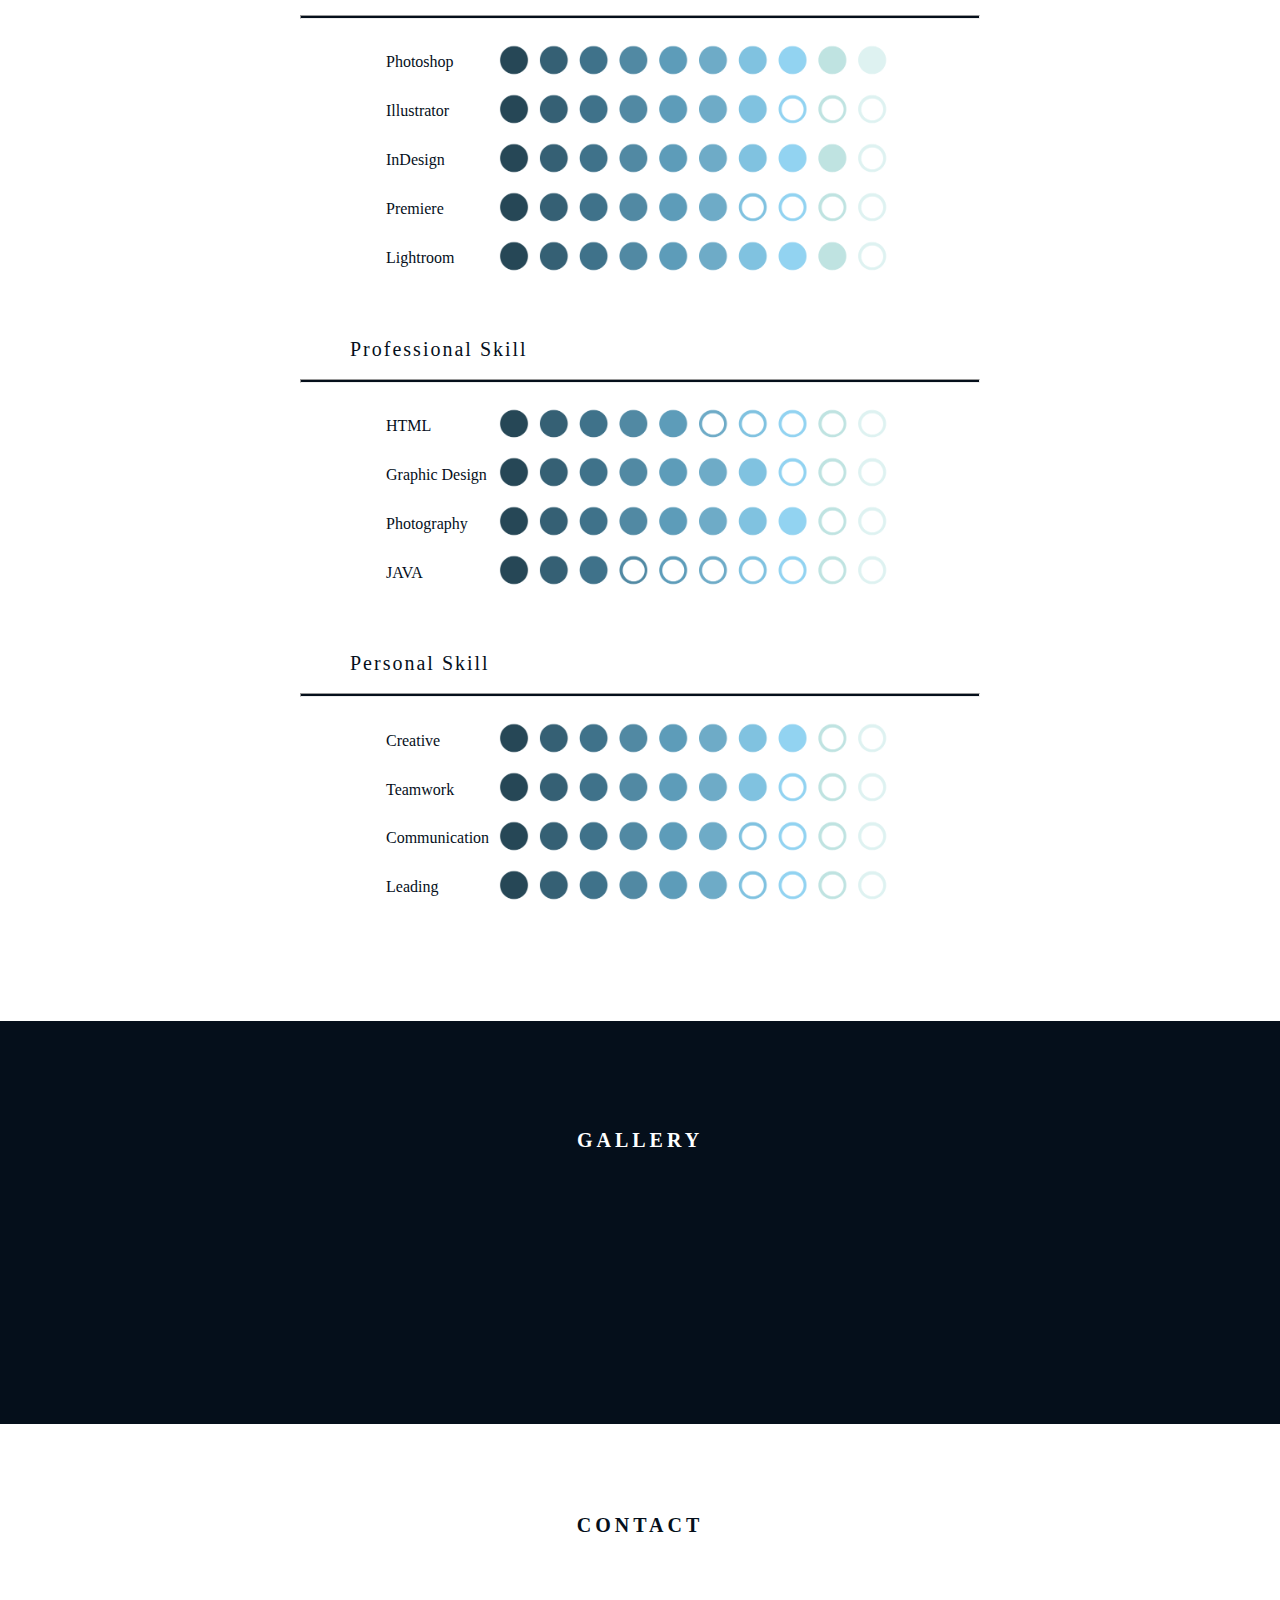
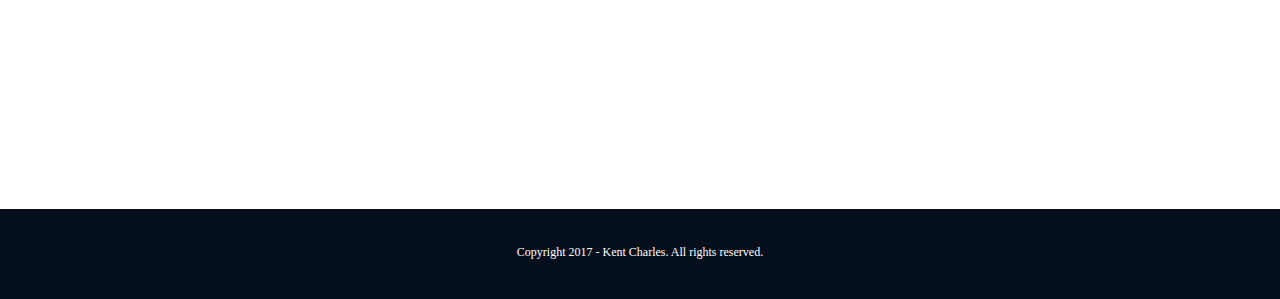
==== commit 3ebf59c7: "modified my site. nabungkag najud sya, wala nako kasabot huhu" ====
--- a/Kent Charles.html
+++ b/Kent Charles.html
@@ -42,7 +42,7 @@
 	<div id="MainContainer">
             
             	<a id="home"></a>
-s
+
 		<div id="Header">
                 <div id="NavBar">
 
@@ -57,9 +57,11 @@
                 </div>                    
             	</div>
 			
-			<div>	
-				<img src="img/bck.jpg" height="10%" width="100%" >  
-				<!-- COVER PHOTO -->
+			<div id="homebg">	
+				<center>
+				<br><br><br><br><br><br><br><br><br><br><br><br><br><br><br>
+				<center><button id="titlehome">KENT CHARLES CUTAMORA</button></center><br>
+				</center>
 				<br>
 			</div>
 			
--- a/style.css
+++ b/style.css
@@ -10,7 +10,7 @@
     height: 60px;
     position: fixed;
     top: 0px; 
-    box-shadow: -2px 0px 20px #000000;
+    box-shadow: -2px 0px 10px #000000;
 }
 
 #NavBar{
@@ -34,18 +34,36 @@
     background-color: #ffffff;
     width: 100%;
     height: 100%;
+    background-size: cover;
+    display: table;
+    background-attachment: fixed;
 }
 
 #gallerybg{
     background-color: #050f1b;
     width: 100%;
     height: 100%;
+    background-size: cover;
+    display: table;
+    background-attachment: fixed;
 }
 
 #aboutbg{
     background-image: url("img/wavee.jpg");
     width: 100%;
     height: 100%;
+    background-size: cover;
+    display: table;
+    background-attachment: fixed;
+}
+
+#homebg{
+    background-image: url("img/thecov.jpg");
+    width: 100%;
+    height: 700px;
+    background-size: cover;
+    display: table;
+    background-attachment: fixed;
 }
 
 #title{
@@ -86,6 +104,23 @@
     font-family: Helvetica LT Std Light;
 }
 
+#titlehome{
+    background:  transparent;
+    border: 5px solid black;
+    width: 700px;
+    height: 100px;
+    font-family: Gotham Regular;
+    color: black;
+    padding: 15px 32px;
+    text-align: center;
+    text-decoration: none;
+    display: inline-block;
+    font-size: 25px;
+    letter-spacing: 8px;
+    margin: 4px 2px;
+    cursor: pointer;
+}
+
 hr{
     margin-left: 300px;
     margin-right: 300px;
@@ -199,6 +234,7 @@
     letter-spacing: 8px;
     margin: 4px 2px;
     cursor: pointer;
-
-}
-
+}
+
+
+
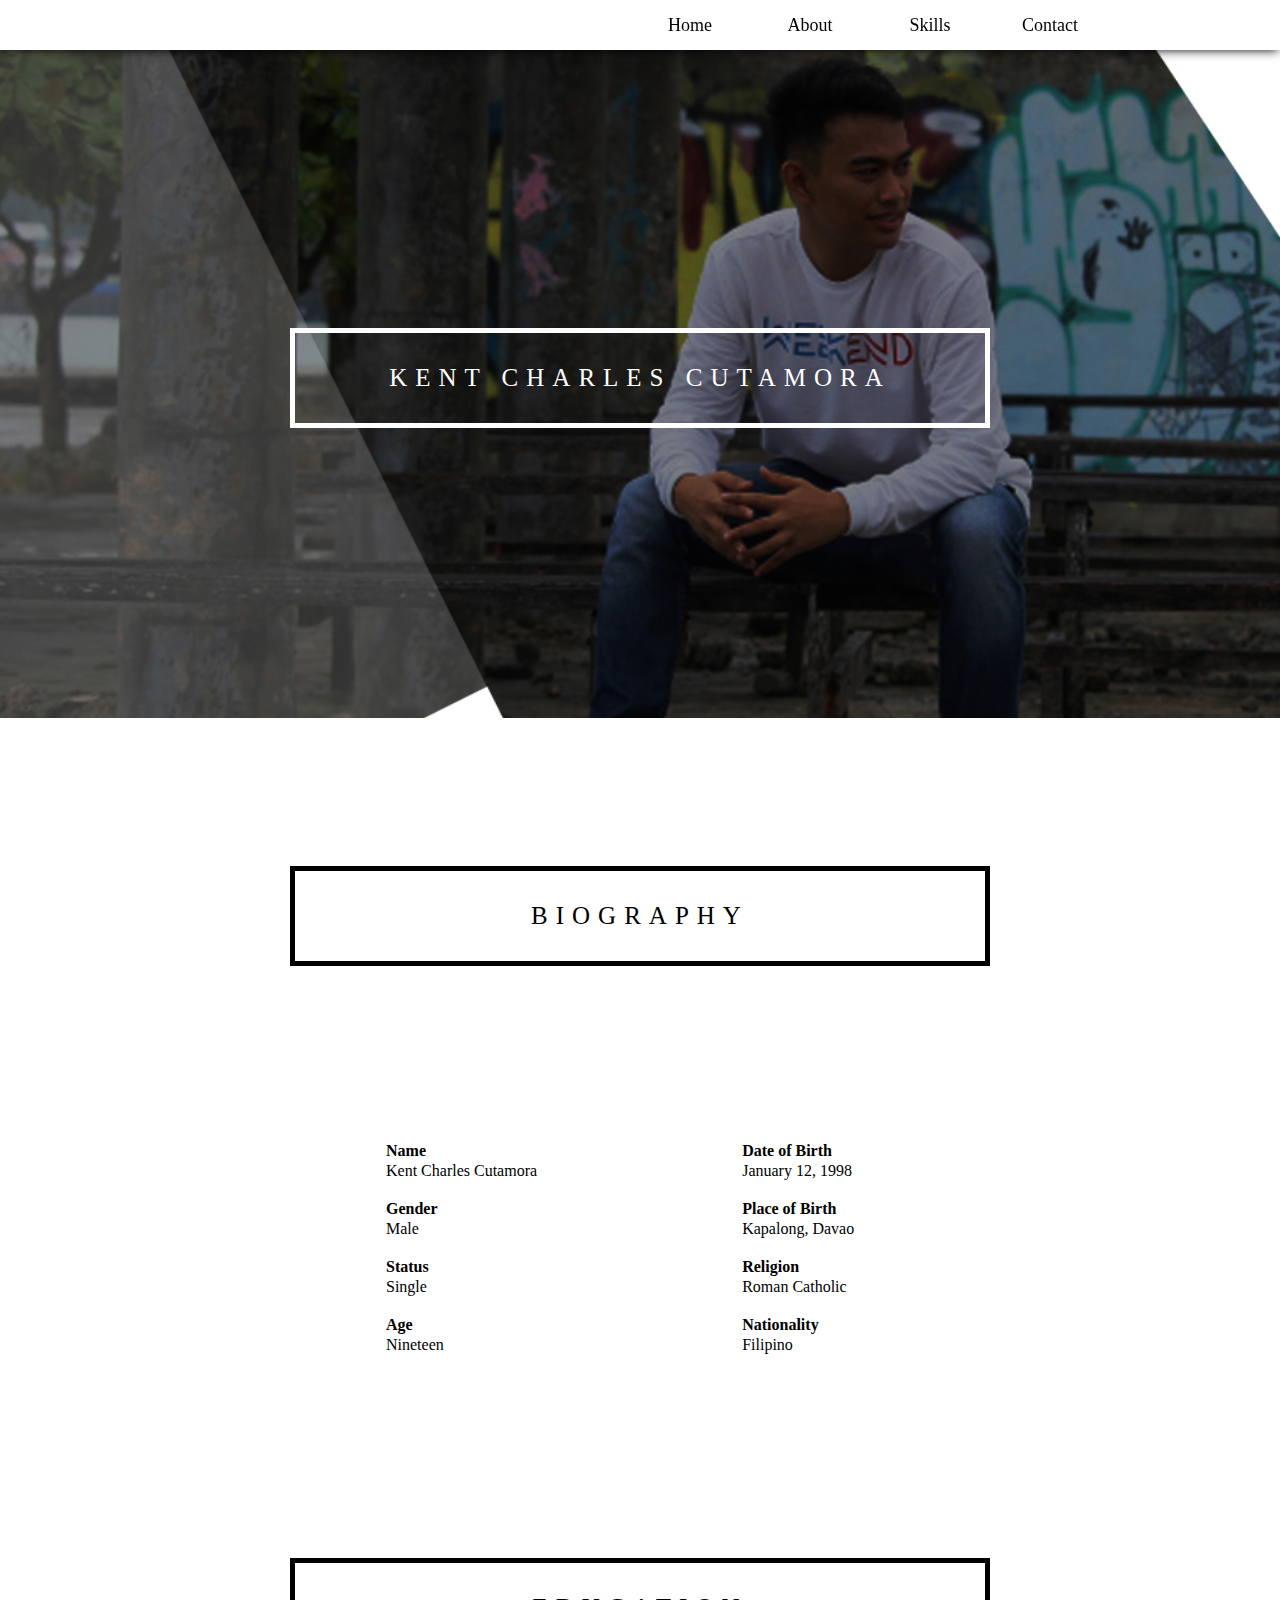
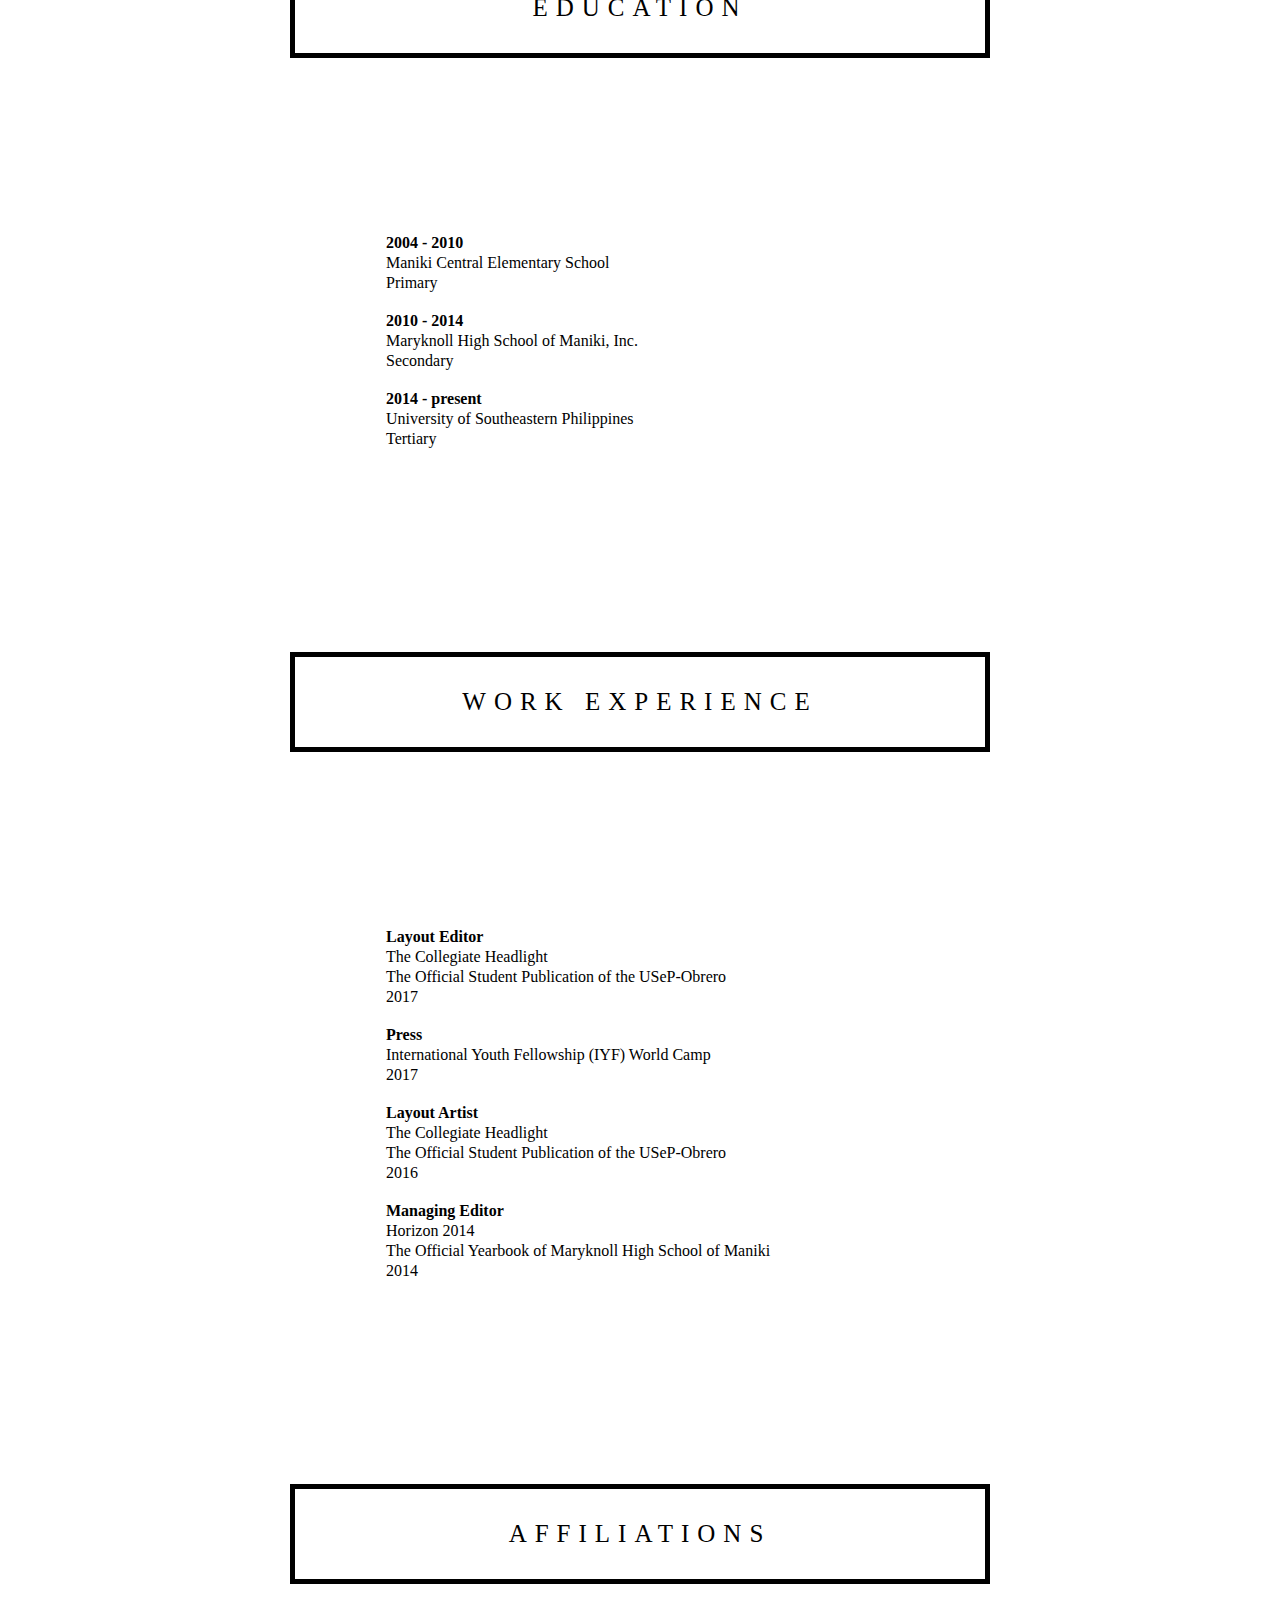
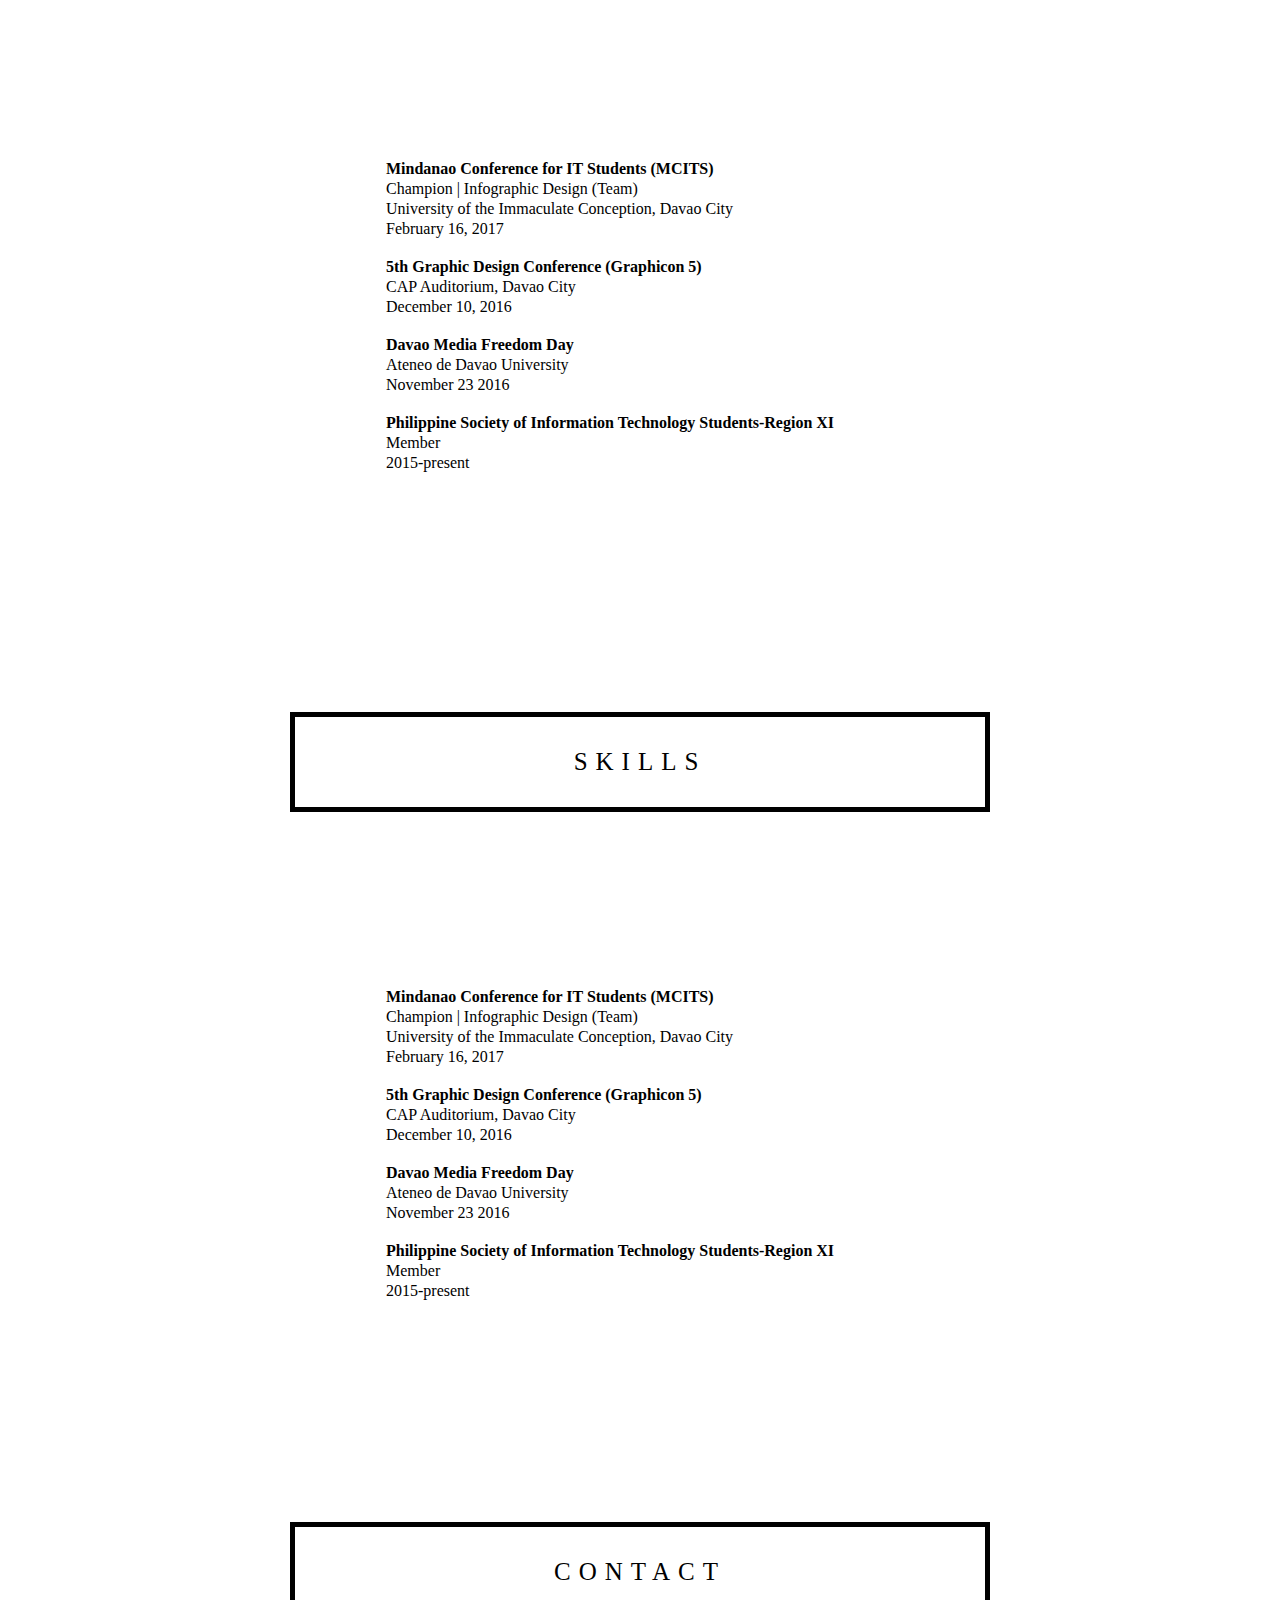
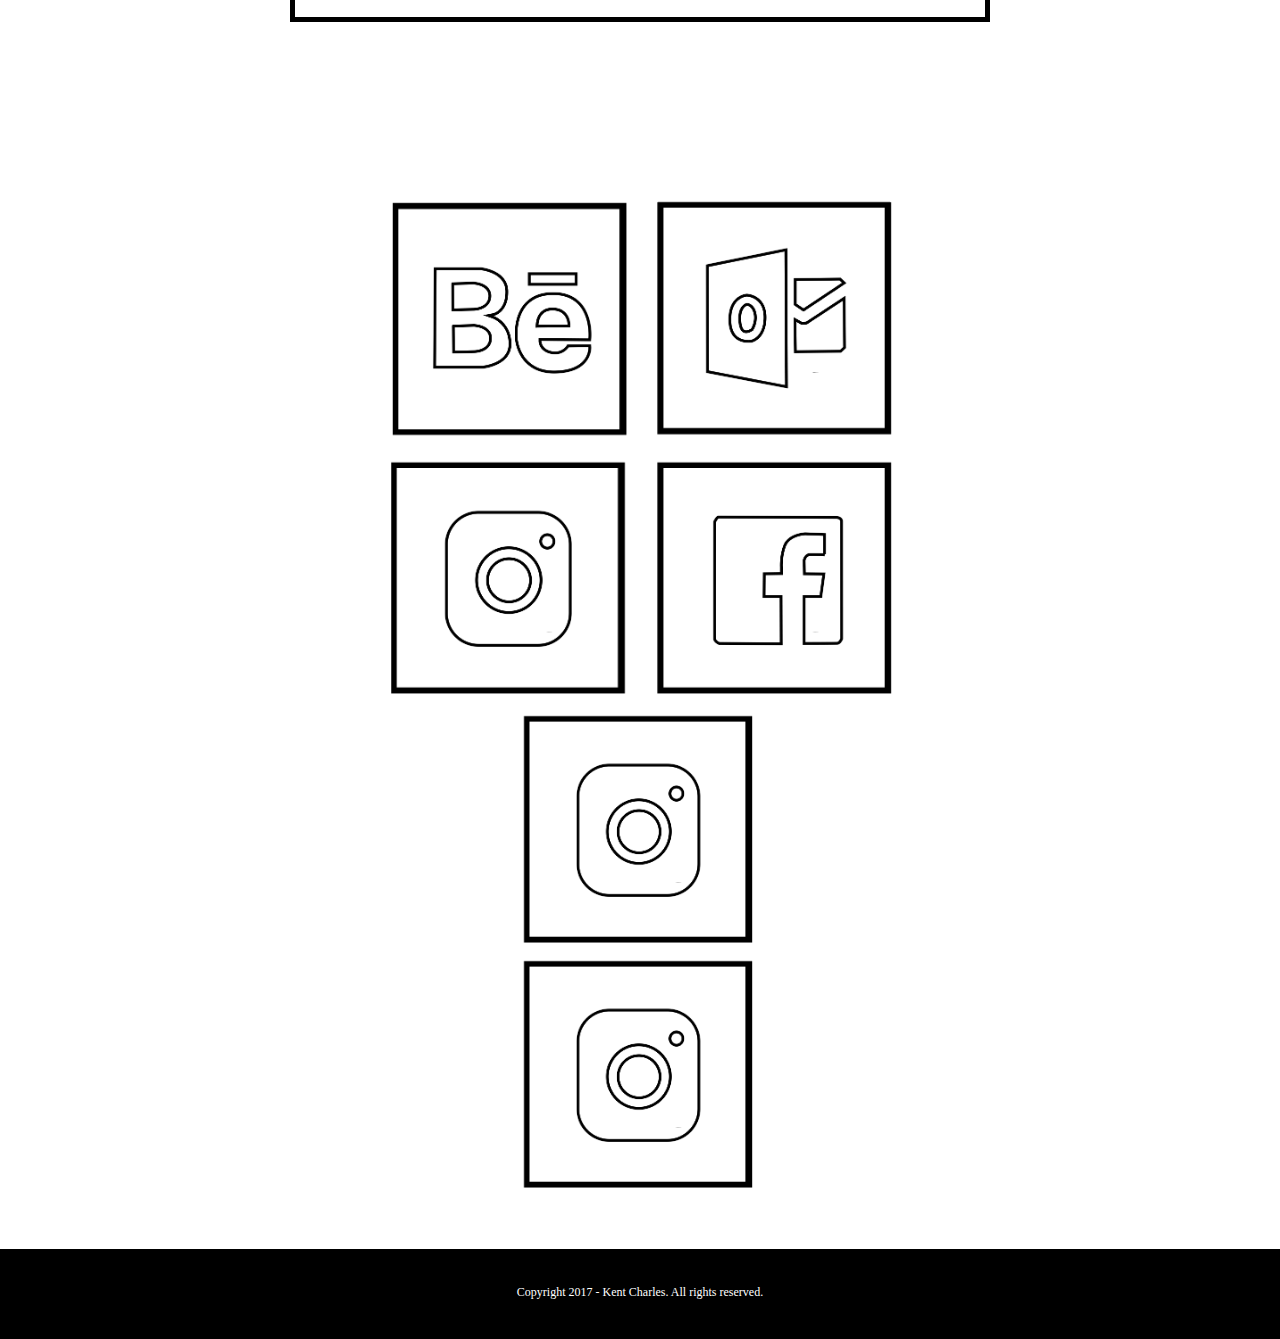
==== commit a9a04e7c: "modified my site content" ====
--- a/Kent Charles.html
+++ b/Kent Charles.html
@@ -48,8 +48,7 @@
 
 			<ul>
 			<li><a href="#contact">Contact</a></li>
-			<li><a href="#gallery">Gallery</a></li>
-			<li><a href="#skill">Aptitude</a></li>
+			<li><a href="#skill">Skills</a></li>
 			<li><a href="#about">About</a></li>
                     	<li><a href="#home">Home</a></li>
                  	</ul> 
@@ -59,132 +58,369 @@
 			
 			<div id="homebg">	
 				<center>
-				<br><br><br><br><br><br><br><br><br><br><br><br><br><br><br>
-				<center><button id="titlehome">KENT CHARLES CUTAMORA</button></center><br>
-				</center>
+				<br><br><br><br><br><br><br><br><br><br><br><br><br><br><br><br><br>	
+				<center><button id="titlecover">KENT CHARLES CUTAMORA</button></center>
+				</center>
+			</div>
+			
+				<a id="about"></a>
+				
+				<div id="biocover">	
+				<center>
+				<br><br><br><br><br><br><br>
+				<center><button id="titlehome">BIOGRAPHY</button></center><br>
+				</center>
+				</div>
+			
+
+			<div id="resumebg">
+				<br><br><br>
+				<table>
+					<tr>
+					<th>Name</th>
+					<th>Date of Birth</th>
+					</tr>
+
+					<tr>
+					<td>Kent Charles Cutamora<br><br></td>
+					<td>January 12, 1998<br><br></td>
+					</tr>
+
+					<tr>
+					<th>Gender</th>
+					<th>Place of Birth</th>
+					</tr>
+
+					<tr>
+					<td>Male<br><br></td>
+					<td>Kapalong, Davao<br><br></td>
+					</tr>
+
+					<tr>
+					<th>Status</th>
+					<th>Religion</th>
+					</tr>
+
+					<tr>
+					<td>Single<br><br></td>
+					<td>Roman Catholic<br><br></td>
+					</tr>
+
+					<tr>
+					<th>Age</th>
+					<th>Nationality</th>
+					</tr>
+
+					<tr>
+					<td>Nineteen<br><br></td>
+					<td>Filipino<br><br></td>
+					</tr>
+				</table>
+				<br><br><br>
+			</div>
+
+				<div id="educcover">	
+				<center>
+				<br><br><br><br><br><br><br>
+				<center><button id="titlehome">EDUCATION</button></center>
+				</center>
+				</div>
+
+			<div id="resumebg">
+
+			<br><br><br>
+			<table>
+					<tr> 
+					<th>2004 - 2010</th>
+					</tr>
+
+					<tr>
+					<td>Maniki Central Elementary School</td>
+					</tr>
+					<tr>
+					<td>Primary<br><br></td>
+					</tr>
+
+
+					<tr> 
+					<th>2010 - 2014</th>
+					</tr>
+
+					<tr>
+					<td>Maryknoll High School of Maniki, Inc.</td>
+					</tr>
+					<tr>
+					<td>Secondary<br><br></td>
+					</tr>
+
+					<tr> 
+					<th>2014 - present</th>
+					</tr>
+
+					<tr>
+					<td>University of Southeastern Philippines</td>
+					</tr>
+					<tr>
+					<td>Tertiary<br><br></td>
+					</tr>
+			</table>
+			<br><br><br>
+
+			</div>
+
+				<div id="workcover">	
+				<center>
+				<br><br><br><br><br><br><br>
+				<center><button id="titlehome">WORK EXPERIENCE</button></center><br>
+				</center>
+				</div>
+
+			<div id="resumebg">
+			
+			<br><br><br>
+			<table>
+					<tr>
+					<th>Layout Editor</th>
+					</tr>
+
+					<tr>
+					<td>The Collegiate Headlight</td>
+					</tr>
+
+					<tr>
+					<td>The Official Student Publication of the USeP-Obrero</td>
+					</tr>
+
+					<tr>
+					<td>2017<br><br></td>
+					</tr>
+
+					<tr>
+					<th>Press</th>
+					</tr>
+
+					<tr>
+					<td>International Youth Fellowship (IYF) World Camp</td>
+					</tr>
+
+					<tr>
+					<td>2017<br><br></td>
+					</tr>
+
+					<tr>
+					<th>Layout Artist</th>
+					</tr>
+
+					<tr>
+					<td>The Collegiate Headlight</td>
+					</tr>
+
+					<tr>
+					<td>The Official Student Publication of the USeP-Obrero</td>
+					</tr>
+
+					<tr>
+					<td>2016<br><br></td>
+					</tr>
+
+					<tr>
+					<th>Managing Editor</th>
+					</tr>
+
+					<tr>
+					<td>Horizon 2014</td>
+					</tr>
+
+					<tr>
+					<td>The Official Yearbook of Maryknoll High School of Maniki</td>
+					</tr>
+
+					<tr>
+					<td>2014<br><br></td>
+					</tr>
+			</table>
+			<br><br><br>
+
+			</div>
+
+				<div id="affilcover">	
+				<center>
+				<br><br><br><br><br><br><br>
+				<center><button id="titlehome">AFFILIATIONS</button></center><br>
+				</center>
+				</div>
+
+			<div id="resumebg">
+
+			<br><br><br>
+			<table>
+					<tr>
+					<th>Mindanao Conference for IT Students (MCITS)</th>
+					</tr>
+
+					<tr>
+					<td>Champion | Infographic Design (Team)</td>
+					</tr>
+
+					<tr>
+					<td>University of the Immaculate Conception, Davao City</td>
+					</tr>
+			
+					<tr>
+					<td>February 16, 2017<br><br></td>
+					</tr>
+
+					<tr>
+					<th>5th Graphic Design Conference (Graphicon 5)</th>
+					</tr>
+
+					<tr>
+					<td>CAP Auditorium, Davao City</td>
+					</tr>
+			
+					<tr>
+					<td>December 10, 2016<br><br></td>
+					</tr>
+
+					<tr>
+					<th>Davao Media Freedom Day</th>
+					</tr>
+
+					<tr>
+					<td>Ateneo de Davao University</td>
+					</tr>
+			
+					<tr>
+					<td>November 23 2016<br><br></td>
+					</tr>
+
+					<th>Philippine Society of Information Technology Students-Region XI</th>
+					</tr>
+
+					<tr>
+					<td>Member</td>
+					</tr>
+			
+					<tr>
+					<td>2015-present<br><br></td>
+					</tr>
+
+			</table>
+			<br><br><br>
+
+			</div>
+
+				<a id="skill"></a><br><br>	
+				
+				<div id="skillcover">	
+				<center>
+				<br><br><br><br><br><br><br>
+				<center><button id="titlehome">SKILLS</button></center><br>
+				</center>
+				</div>
+				
+
+			<div id="resumebg">
+
+			<br><br><br>
+			<table>
+					<tr>
+					<th>Mindanao Conference for IT Students (MCITS)</th>
+					</tr>
+
+					<tr>
+					<td>Champion | Infographic Design (Team)</td>
+					</tr>
+
+					<tr>
+					<td>University of the Immaculate Conception, Davao City</td>
+					</tr>
+			
+					<tr>
+					<td>February 16, 2017<br><br></td>
+					</tr>
+
+					<tr>
+					<th>5th Graphic Design Conference (Graphicon 5)</th>
+					</tr>
+
+					<tr>
+					<td>CAP Auditorium, Davao City</td>
+					</tr>
+			
+					<tr>
+					<td>December 10, 2016<br><br></td>
+					</tr>
+
+					<tr>
+					<th>Davao Media Freedom Day</th>
+					</tr>
+
+					<tr>
+					<td>Ateneo de Davao University</td>
+					</tr>
+			
+					<tr>
+					<td>November 23 2016<br><br></td>
+					</tr>
+
+					<th>Philippine Society of Information Technology Students-Region XI</th>
+					</tr>
+
+					<tr>
+					<td>Member</td>
+					</tr>
+			
+					<tr>
+					<td>2015-present<br><br></td>
+					</tr>
+
+			</table>
+			<br><br><br>
+
+			</div>
+
+				
+			<a id="contact"></a>
+
+				<div id="contactcover">	
+				<center>
+				<br><br><br><br><br><br><br>
+				<center><button id="titlehome">CONTACT</button></center><br>
+				</center>
+				</div>
+				
+
+			<div id="resumebg">
+
+			<br> <br> <br>
+				<center>
+				<img src="img/behance.png" width="20%">
+				<img src="img/outl.png" width="20%">
+				
+
 				<br>
-			</div>
-			
-			<div id="aboutbg">
-				<a id="about"></a>
-				<br><br><br><br><br><br><br><br>
-				<center><button class="button">BIOGRAPHY</button></center><br>		
-				<center><button class="button">EDUCATION</button></center><br>
-				<center><button class="button">WORK EXPERIENCE</button></center><br>
-				<center><button class="button">AFFILIATIONS</button></center><br>
-				<br> <br> <br>
-
-			</div>
-				
-					
-				 
-				<div id="portfoliobg">
-
-				<a id="skill"></a><br><br>	
-				<center> <br> <br> <br> <br> <h1>APTITUDE <br> <br> </center>
-
-				<p id="titleskill"> Proficiency Skill </p><br>
-				<hr id="hrskill">				
-
-				<table>
-
-				<tr><br>
-				<td id="skill"> Photoshop </td>
-				<td> <img src="img/10.png" width=400px> </td>
-				</tr>
-
-				<tr>
-				<td id="skill"> Illustrator </td>
-				<td> <img src="img/7.png" width=400px> </td>
-				</tr>
-
-				<tr>
-				<td id="skill"> InDesign </td>
-				<td> <img src="img/9.png" width=400px> </td>
-				</tr>
-
-				<tr>
-				<td id="skill"> Premiere </td>
-				<td> <img src="img/6.png" width=400px> </td>
-				</tr>
-
-				<tr>
-				<td id="skill"> Lightroom </td>
-				<td> <img src="img/9.png" width=400px> </td>
-				</tr>
-
-				</table>
-				<br> <br> <br> 
-
-
-				<p id="titleskill"> Professional Skill </p><br>
-				<hr id="hrskill"><br>
-
-				<table>
-
-				<tr>
-				<td id="skill"> HTML </td>
-				<td> <img src="img/5.png" width=400px> </td>
-				</tr>
-
-				<tr>
-				<td id="skill"> Graphic Design </td>
-				<td> <img src="img/7.png" width=400px> </td>
-				</tr>
-
-				<tr>
-				<td id="skill"> Photography </td>
-				<td> <img src="img/8.png" width=400px> </td>
-				</tr>
-
-				<tr>
-				<td id="skill"> JAVA </td>
-				<td> <img src="img/3.png" width=400px> </td>
-				</tr>
-
-				</table>
-				<br> <br> <br> 
-
-				<p id="titleskill"> Personal Skill </p><br>
-				<hr id="hrskill"><br>
-
-				<table>
-
-				<tr>
-				<td id="skill"> Creative </td>
-				<td> <img src="img/8.png" width=400px> </td>
-				</tr>
-
-				<tr>
-				<td id="skill"> Teamwork </td>
-				<td> <img src="img/7.png" width=400px> </td>
-				</tr>
-
-				<tr>
-				<td id="skill"> Communication </td>
-				<td> <img src="img/6.png" width=400px> </td>
-				</tr>
-
-				<tr>
-				<td id="skill"> Leading </td>
-				<td> <img src="img/6.png" width=400px> </td>
-				</tr>
-
-				</table>
-				<br> <br> <br> <br> <br>
-			</div>	
-
-			<a id="gallery"></a>
-			<div id="gallerybg">
-				<center><br> <br> <br> <br> <br> <br> <h2>GALLERY <br> <br> <br> <br> <br> </center>  </a>
-				<br> <br> <br> <br> <br><br> <br> <br> <br> <br>
-			</div>
-					
-			<a id="contact"></a>
-				<center><br> <br> <br> <br> <h1>CONTACT <br> <br> <br> <br> <br> </center>  </a>
-				<br> <br> <br> <br> <br><br> <br> <br> <br> <br>
-			
-           		
+				<img src="img/insta.png" width="20%">
+				<img src="img/fb.png" width="20%">
+				</center>
+
+				<div class="container">
+  					<img src="img/insta.png" class="image">
+ 						<div class="overlay">
+    						<div class="text">@thekentcutamora</div>
+ 						</div>
+
+					<img src="img/insta.png" class="image">
+ 						<div class="overlay">
+    						<div class="text">@thekentcutamora</div>
+ 						</div>
+				</div>
+
+				
+				
+			<br><br><br>
+
+			</div>
 			
 			<div id="Footer">
 				<br> <br>
--- a/style.css
+++ b/style.css
@@ -7,7 +7,7 @@
 #Header{
     background-color: #ffffff; 
     width: 100%;
-    height: 60px;
+    height: 50px;
     position: fixed;
     top: 0px; 
     box-shadow: -2px 0px 10px #000000;
@@ -16,14 +16,14 @@
 #NavBar{
     margin-right: 170px;
     width:800px;
-    height: 55px;
+    height: 45px;
     float:right;	
 }
 
 #Footer{
     width: 100%;
     height: 90px;
-    background-color: #050f1b; 
+    background-color: black; 
     text-align:center;
     position: absolute;
     left: 0px;
@@ -31,7 +31,7 @@
 
 
 #portfoliobg{
-    background-color: #ffffff;
+    background-color: #fafafa;
     width: 100%;
     height: 100%;
     background-size: cover;
@@ -40,7 +40,7 @@
 }
 
 #gallerybg{
-    background-color: #050f1b;
+    background-color: black;
     width: 100%;
     height: 100%;
     background-size: cover;
@@ -49,7 +49,7 @@
 }
 
 #aboutbg{
-    background-image: url("img/wavee.jpg");
+    background-image: url("img/me.jpg");
     width: 100%;
     height: 100%;
     background-size: cover;
@@ -104,6 +104,23 @@
     font-family: Helvetica LT Std Light;
 }
 
+#titlecover{
+    background:  transparent;
+    border: 5px solid white;
+    width: 700px;
+    height: 100px;
+    font-family: Gotham Regular;
+    color: white;
+    padding: 15px 32px;
+    text-align: center;
+    text-decoration: none;
+    display: inline-block;
+    font-size: 25px;
+    letter-spacing: 8px;
+    margin: 4px 2px;
+    cursor: pointer;
+}
+
 #titlehome{
     background:  transparent;
     border: 5px solid black;
@@ -131,13 +148,13 @@
 a{
     text-decoration: none;
     display: inline-block;
-    font-size:14px;
-    color:#787877;
-    font-family: Arial, Helvetica;
+    font-size:18px;
+    color: black;
+    font-family: Calibri;
 }
 
 a:hover{
-	color:#0e394d;
+	color:grey;
         text-decoration: strong;
 }
 
@@ -149,7 +166,6 @@
     height: 55px;
     text-align: center;
     line-height: 50px;
-    margin-top: 3px;
 }
 
 table{
@@ -158,14 +174,14 @@
 }
 tr td{
     font-family: Helvetica LT Std Light;
-    color: #050f1b;
+    color: black;
     margin-left: 200px;
     width:70%;	
 }
 
 tr th{
     font-family: Gotham Regular;
-    color: #050f1b;
+    color: black;
     margin-left: 200px;
     width:70%;	
     text-align: left;
@@ -182,7 +198,7 @@
     font-size:20px;
     letter-spacing: 4px;
     text-decoration: none;
-    color:#050f1b;
+    color:black;
     font-variant: small-caps;
     font-family: Gotham Regular;
 }
@@ -205,8 +221,8 @@
 .button {
     background:  transparent;
     border: 5px solid #ffffff;
-    width: 700px;
-    height: 100px;
+    width: 400px;
+    height: 200px;
     font-family: Gotham Regular;
     color: white;
     padding: 15px 32px;
@@ -220,12 +236,12 @@
 }
 
 .button:hover{
-    background-color:#050f1b;
-    border: 5px solid #ffffff;
-    width: 700px;
-    height: 100px;
-    font-family: Gotham Regular;
-    color: white;
+    background-color: transparent;
+    border: 5px solid black;
+    width: 400px;
+    height: 200px;
+    font-family: Gotham Regular;
+    color: black;
     padding: 15px 32px;
     text-align: center;
     text-decoration: none;
@@ -236,5 +252,120 @@
     cursor: pointer;
 }
 
-
-
+#biocover{
+    background-image: url("img/bio.jpg");
+    width: 100%;
+    height: 350px;
+    display: table;
+    background-attachment: fixed;
+}
+
+#educcover{
+    background-image: url("img/ed.jpg");
+    width: 100%;
+    height: 350px;
+    display: table;
+    background-attachment: fixed;
+}
+
+#workcover{
+    background-image: url("img/exper.png");
+    width: 100%;
+    height: 350px;
+    display: table;
+    background-attachment: fixed;
+}
+
+#affilcover{
+    background-image: url("img/aff.jpg");
+    width: 100%;
+    height: 350px;
+    display: table;
+    background-attachment: fixed;
+}
+
+#resumebg{
+    background-color: white;
+    width: 100%;
+    height: 100%;
+    background-size: cover;
+    display: table;
+    background-attachment: fixed;
+}
+
+#contactcover{
+    background-image: url("img/contt.jpg");
+    width: 100%;
+    height: 350px;
+    display: table;
+    background-attachment: fixed;
+}
+
+#skillcover{
+    background-image: url("img/skills.jpg");
+    width: 100%;
+    height: 350px;
+    display: table;
+    background-attachment: fixed;
+}
+
+#cont{
+    font-family: Gotham Regular;
+    color: black;
+    width:70%;	
+    text-align: center;
+}
+
+#context{
+    font-family: Gotham Regular;
+    color: black;
+    width:70%;	
+    text-align: center;
+}
+#contactbutton{
+    background:  transparent;
+    border: 5px solid black;
+    width: 200px;
+    height: 200px;
+}
+
+.container {
+  position: relative;
+  width: 50%;
+}
+
+.image {
+  display: block;
+  width: 250px;
+  height: auto;
+}
+
+.overlay {
+  position: absolute;
+  bottom: 100%;
+  left: 0;
+  right: 0;
+  background-color: black;
+  overflow: hidden;
+  width: 250px;
+  height:0;
+  transition: .5s ease;
+}
+
+.container:hover .overlay {
+  bottom: 0;
+  height: 100%;
+}
+
+.text {
+  white-space: nowrap; 
+  font-family: Gotham Regular;
+  color: white;
+  font-size: 20px;
+  position: absolute;
+  overflow: hidden;
+  top: 50%;
+  left: 50%;
+  transform: translate(-50%, -50%);
+  -ms-transform: translate(-50%, -50%);
+}
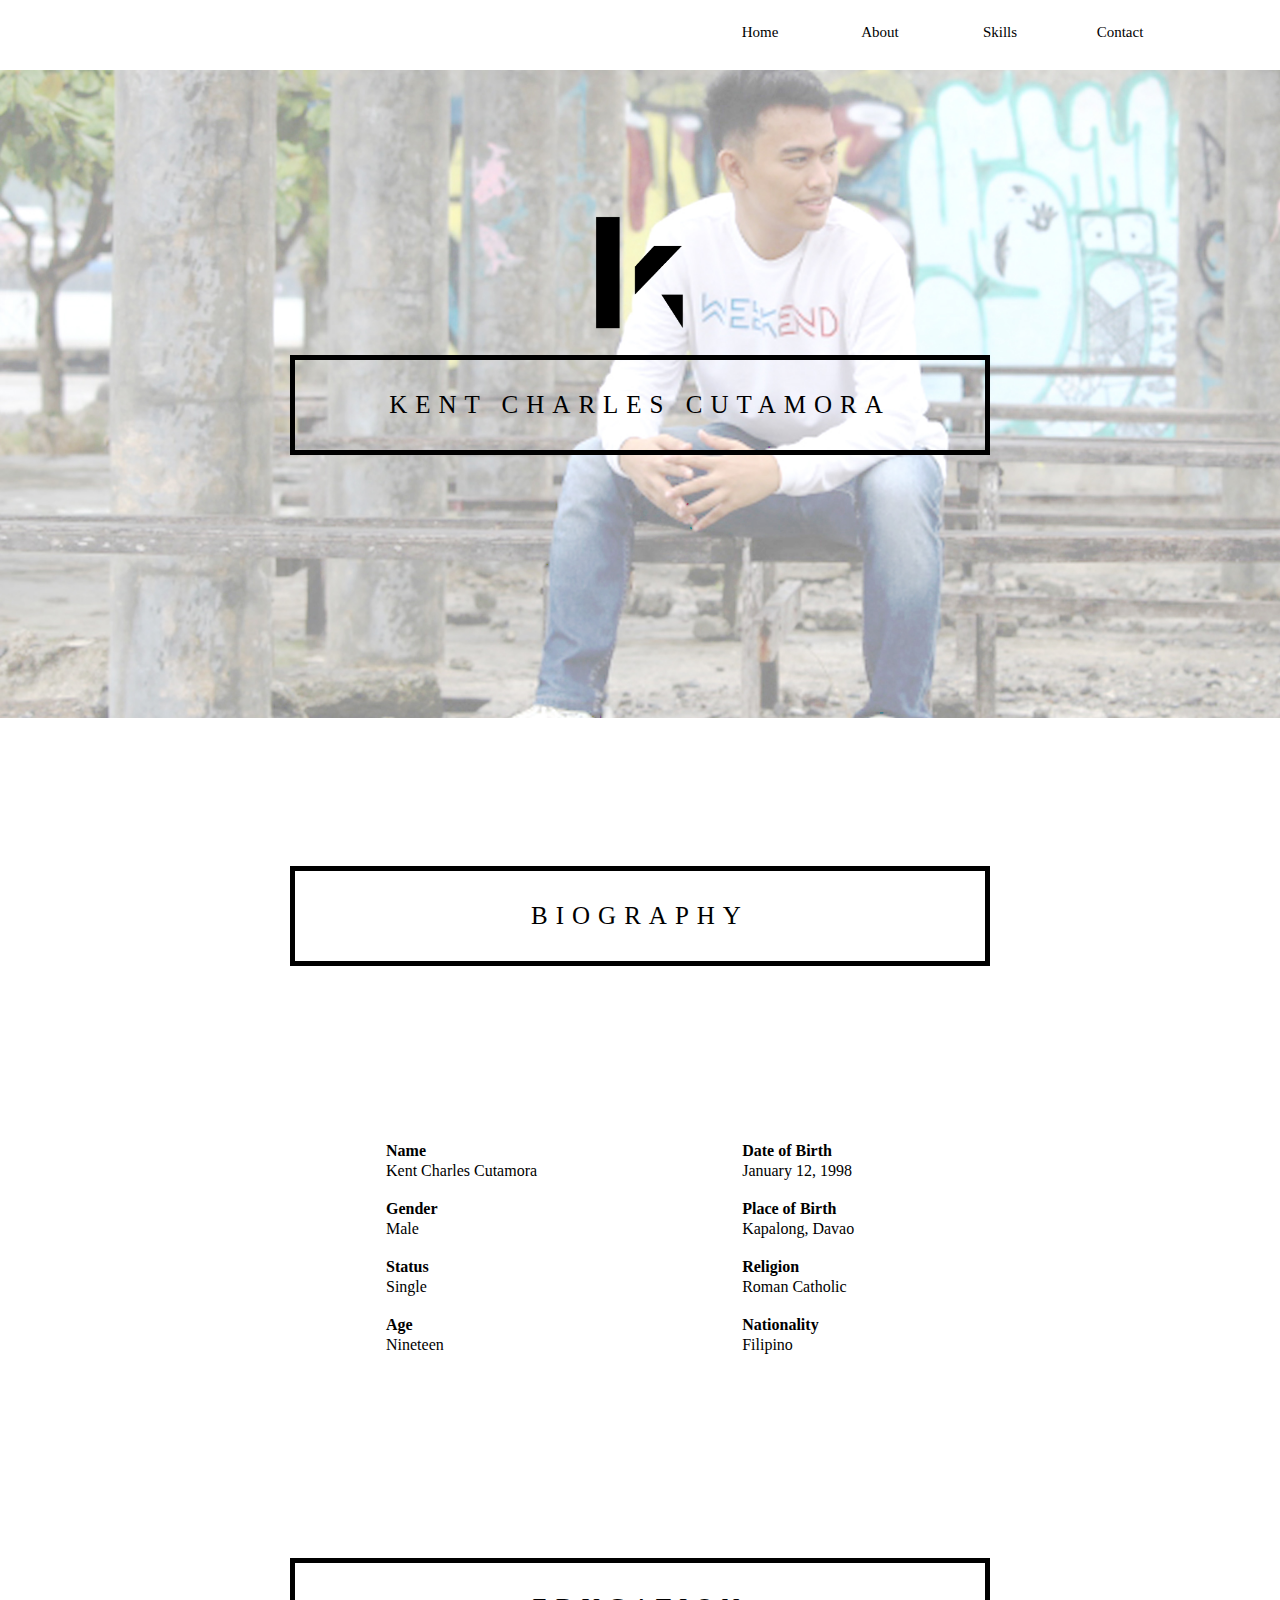
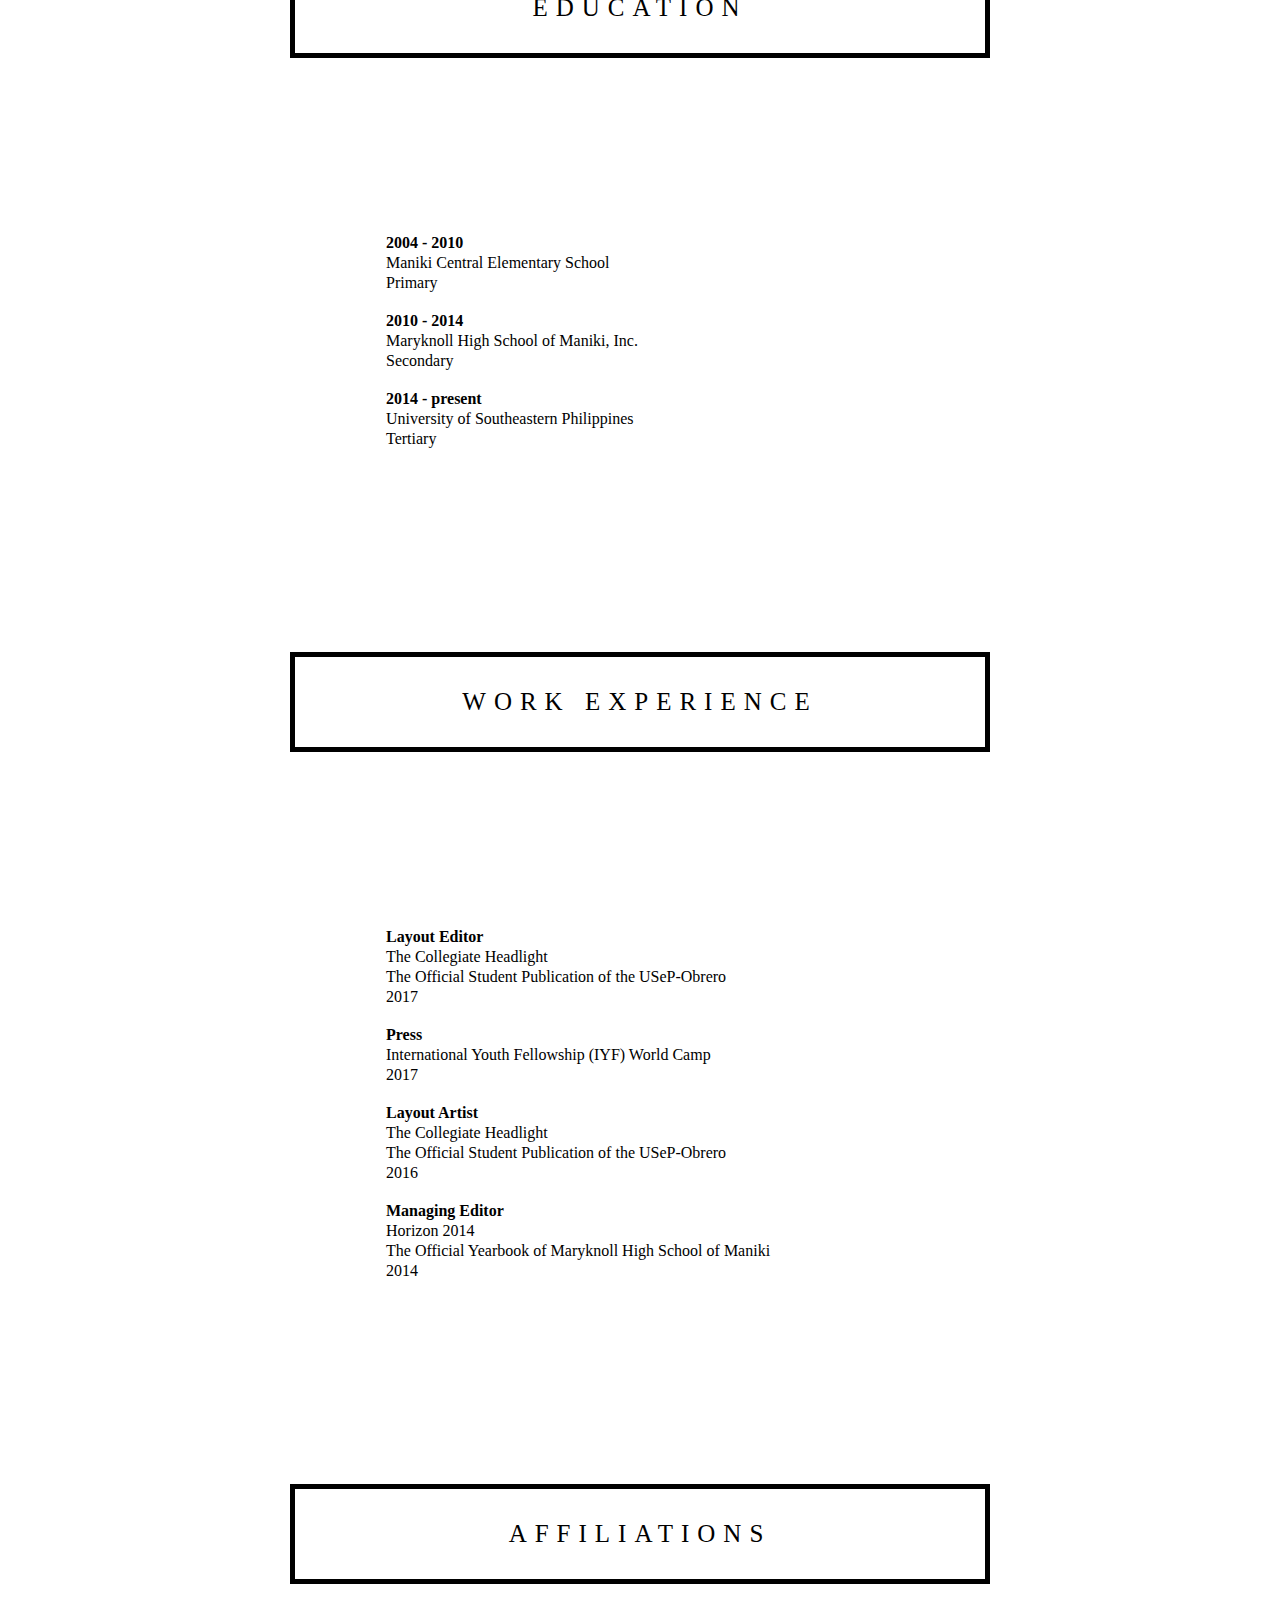
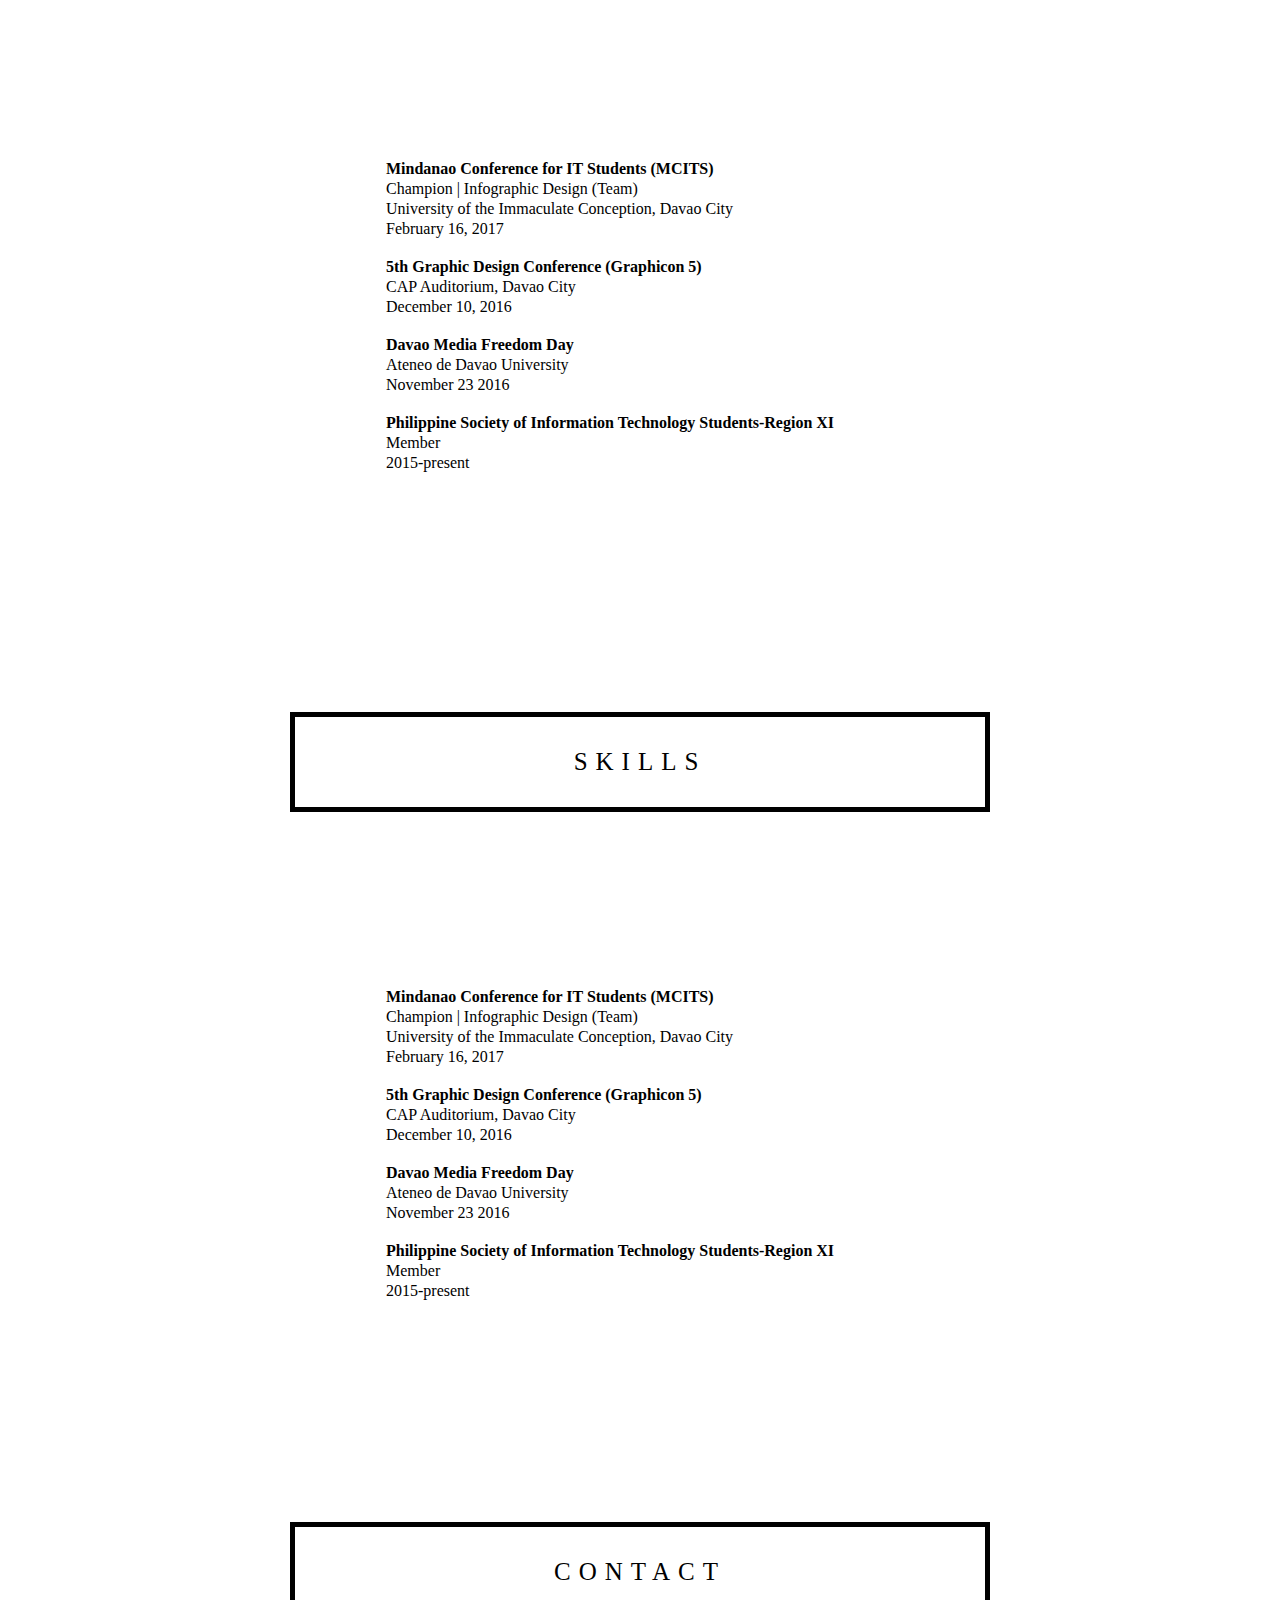
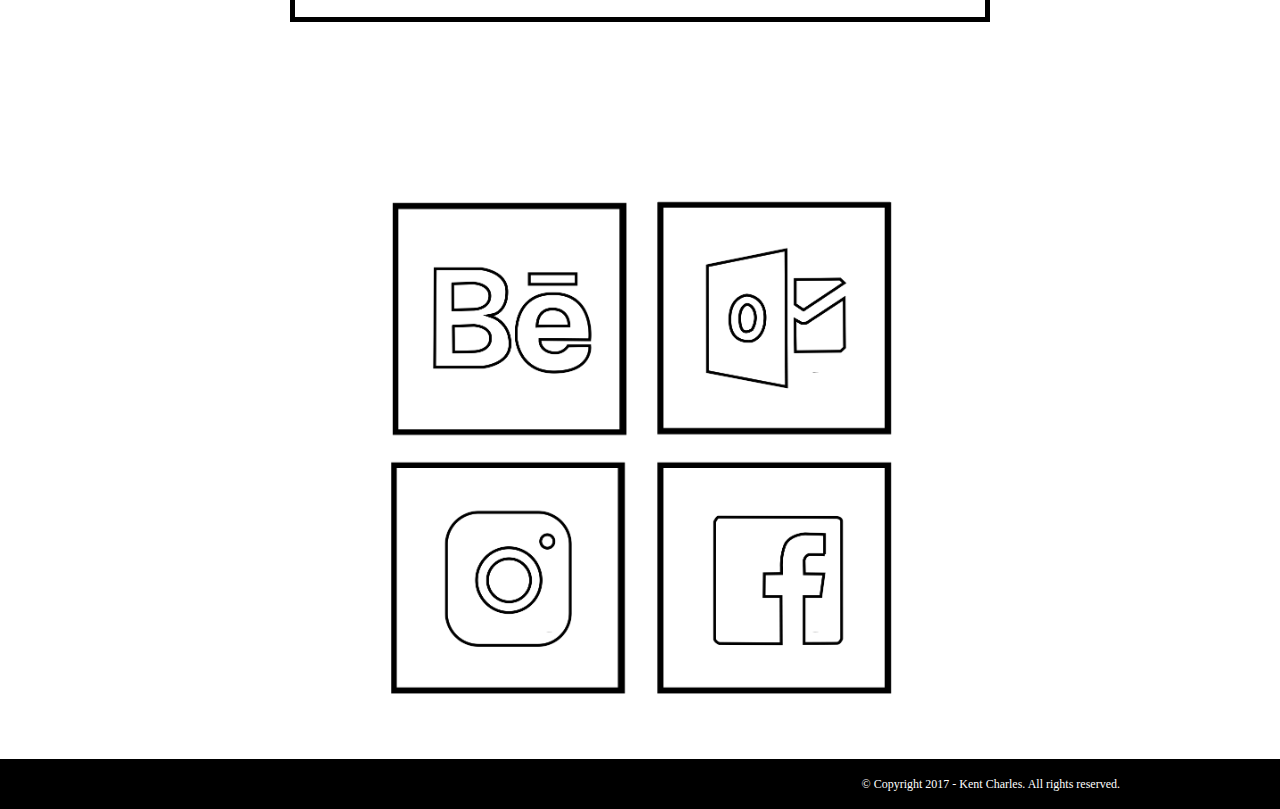
==== commit 1a874129: "modified cover home photo and footer area" ====
--- a/Kent Charles.html
+++ b/Kent Charles.html
@@ -58,8 +58,9 @@
 			
 			<div id="homebg">	
 				<center>
-				<br><br><br><br><br><br><br><br><br><br><br><br><br><br><br><br><br>	
-				<center><button id="titlecover">KENT CHARLES CUTAMORA</button></center>
+				<br><br><br><br><br><br><br><br><br><br><br>
+				<img src="img/logo.png" width="90px" hieght="auto"><br><br>	
+				<center><button id="titlehome">KENT CHARLES CUTAMORA</button></center>
 				</center>
 			</div>
 			
@@ -404,18 +405,6 @@
 				<img src="img/fb.png" width="20%">
 				</center>
 
-				<div class="container">
-  					<img src="img/insta.png" class="image">
- 						<div class="overlay">
-    						<div class="text">@thekentcutamora</div>
- 						</div>
-
-					<img src="img/insta.png" class="image">
- 						<div class="overlay">
-    						<div class="text">@thekentcutamora</div>
- 						</div>
-				</div>
-
 				
 				
 			<br><br><br>
@@ -423,8 +412,8 @@
 			</div>
 			
 			<div id="Footer">
-				<br> <br>
-				<p> Copyright 2017 - Kent Charles. All rights reserved. </p>
+				<br>
+				<p> &copy Copyright 2017 - Kent Charles. All rights reserved. </p>
 	
                
                 	</div>
--- a/style.css
+++ b/style.css
@@ -7,26 +7,26 @@
 #Header{
     background-color: #ffffff; 
     width: 100%;
-    height: 50px;
+    height: 70px;
     position: fixed;
     top: 0px; 
-    box-shadow: -2px 0px 10px #000000;
+    
 }
 
 #NavBar{
-    margin-right: 170px;
+    margin-right: 100px;
     width:800px;
-    height: 45px;
+    height: 65px;
+    margin-top: 7px;
     float:right;	
 }
 
 #Footer{
     width: 100%;
-    height: 90px;
+    height: 50px;
     background-color: black; 
     text-align:center;
     position: absolute;
-    left: 0px;
 }
 
 
@@ -58,7 +58,7 @@
 }
 
 #homebg{
-    background-image: url("img/thecov.jpg");
+    background-image: url("img/me.jpg");
     width: 100%;
     height: 700px;
     background-size: cover;
@@ -148,7 +148,7 @@
 a{
     text-decoration: none;
     display: inline-block;
-    font-size:18px;
+    font-size:15px;
     color: black;
     font-family: Calibri;
 }
@@ -192,6 +192,8 @@
     font-size: 12px;
     color:white;
     font-family: Helvetica LT Std Light;
+    float:right;
+    margin-right: 160px;
 }
 
 h1{
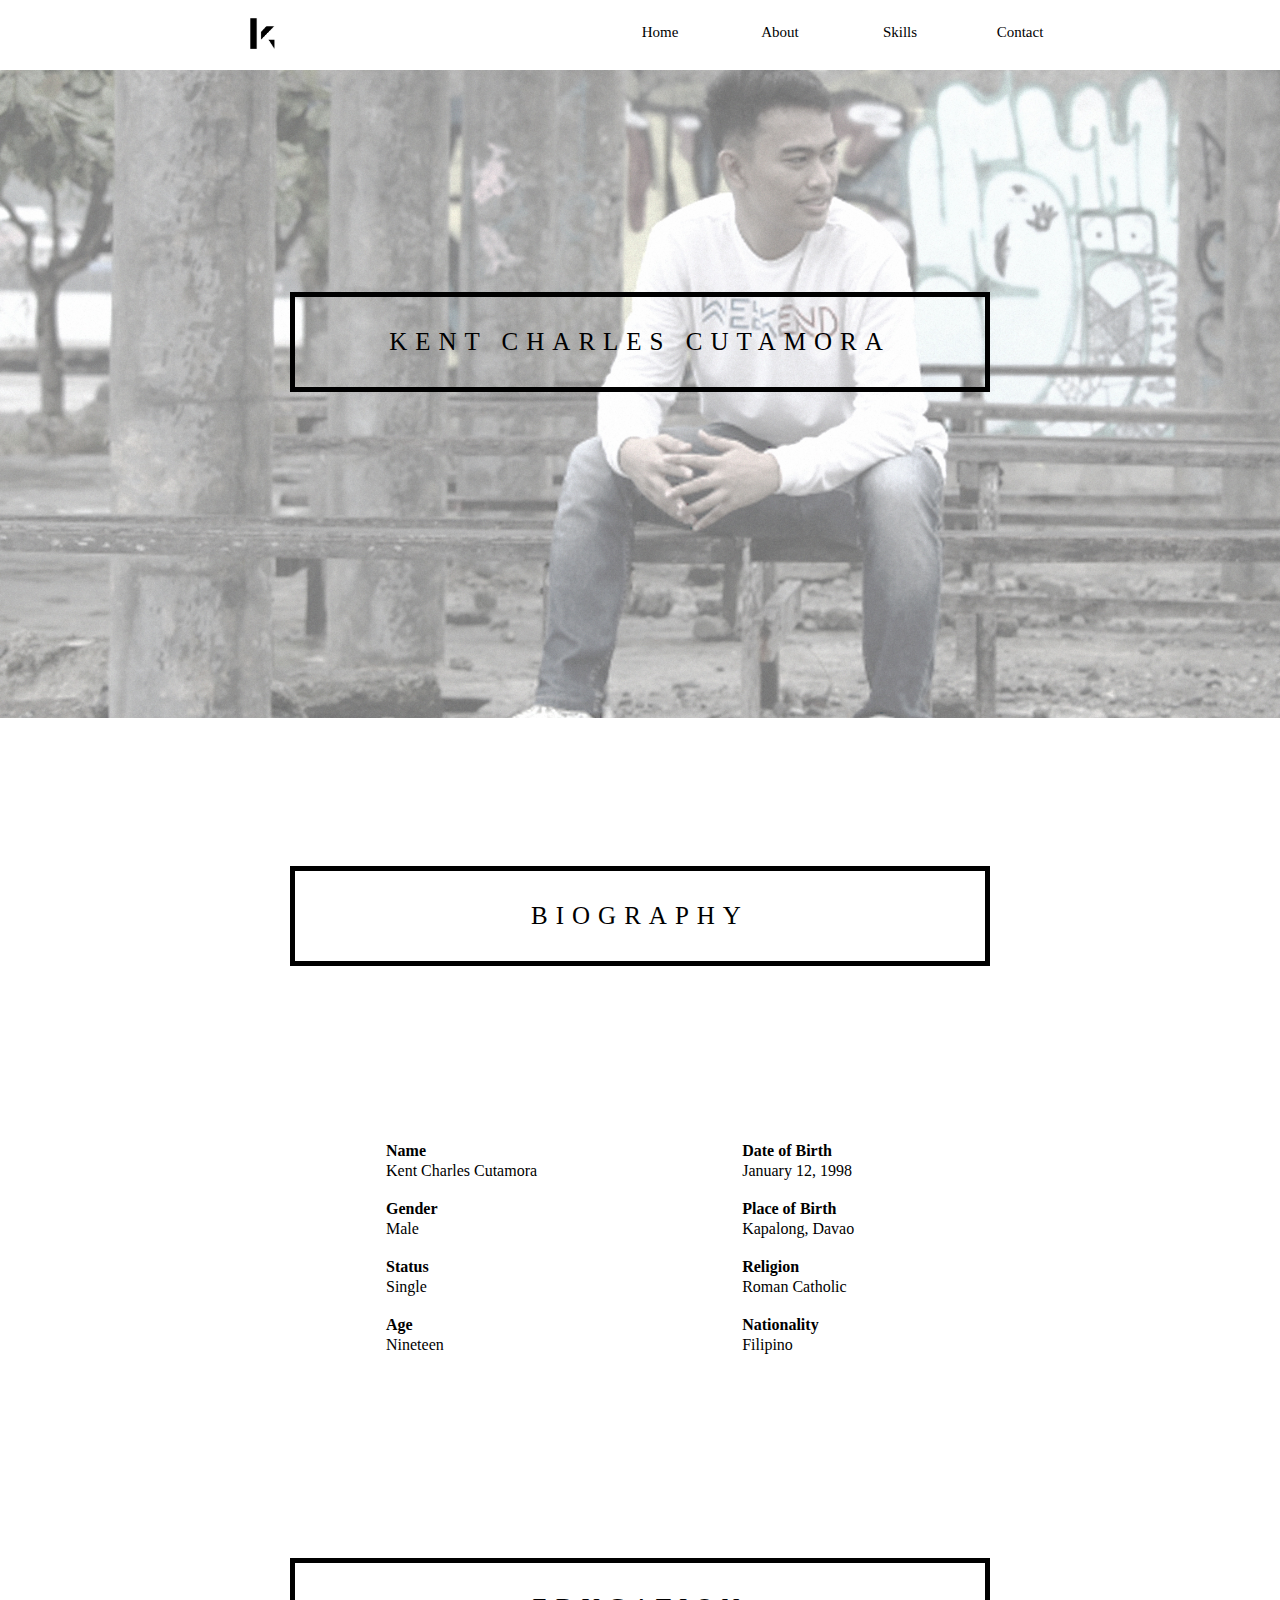
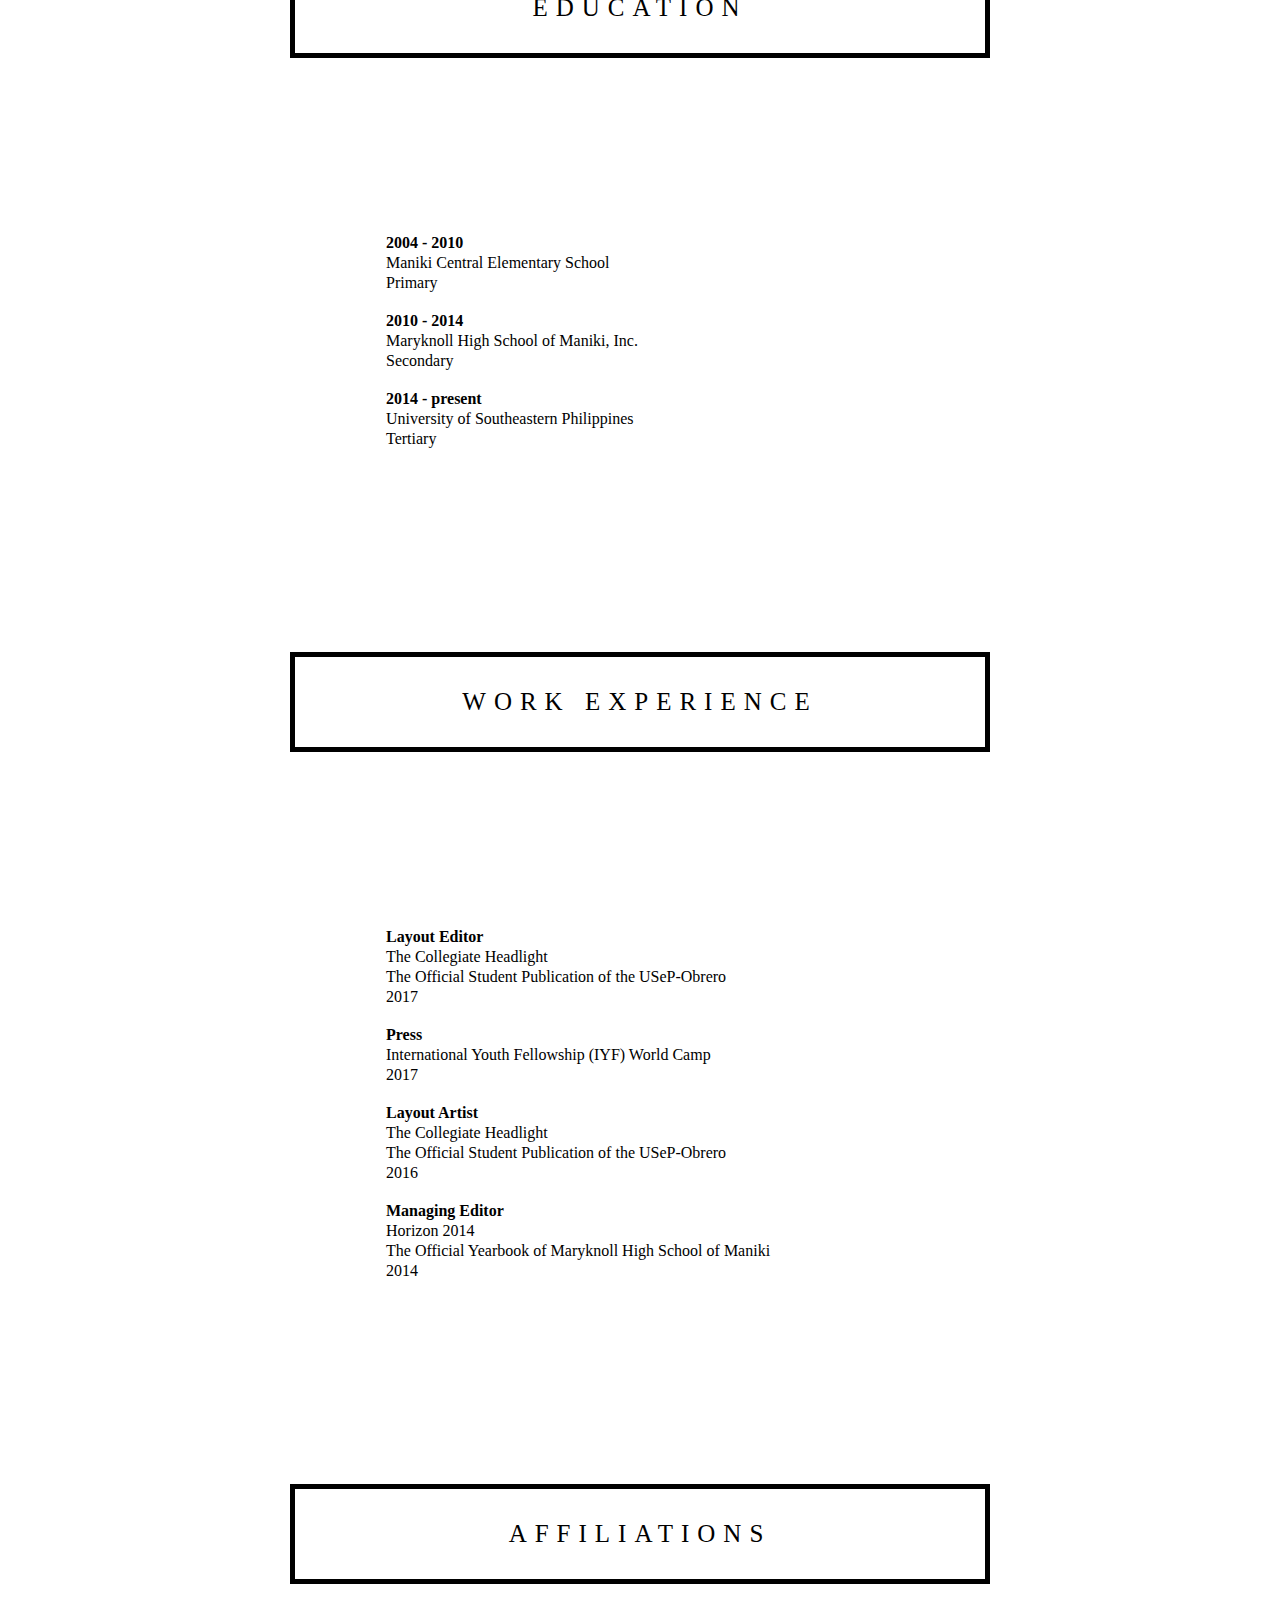
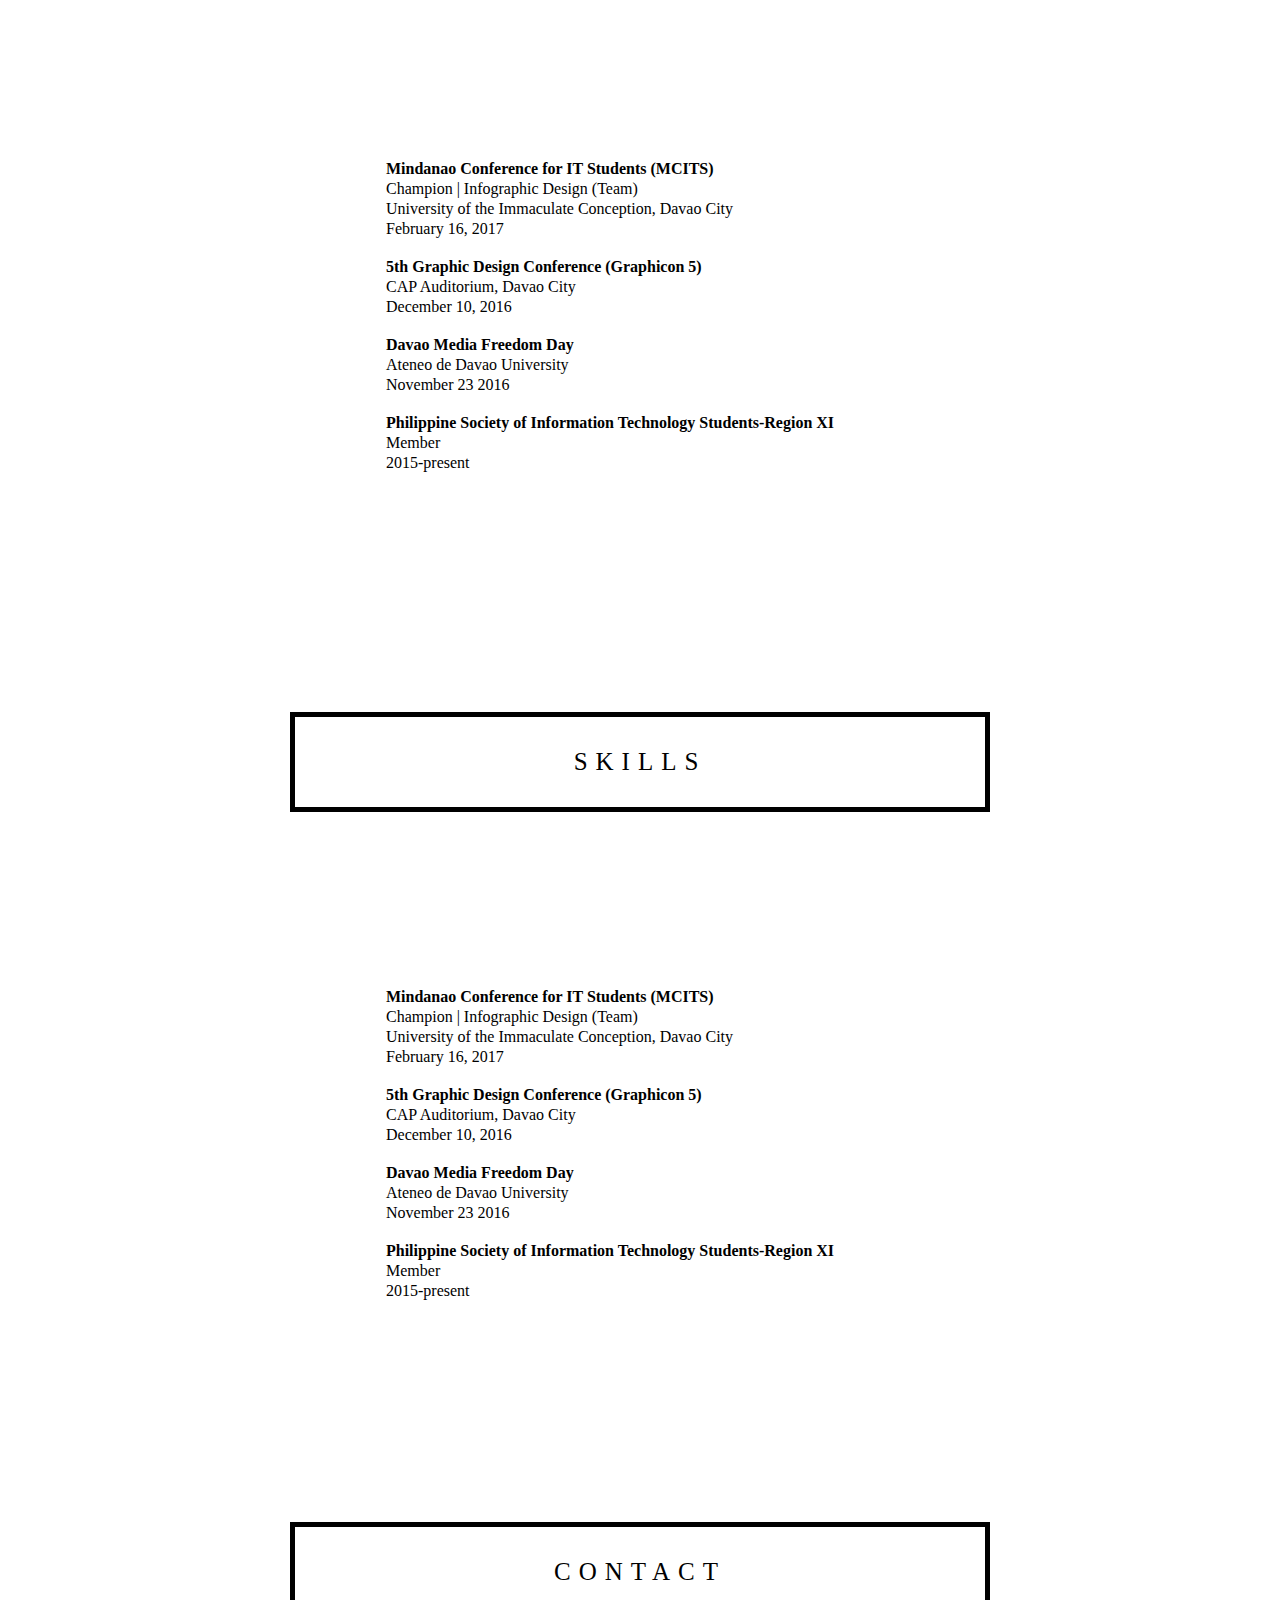
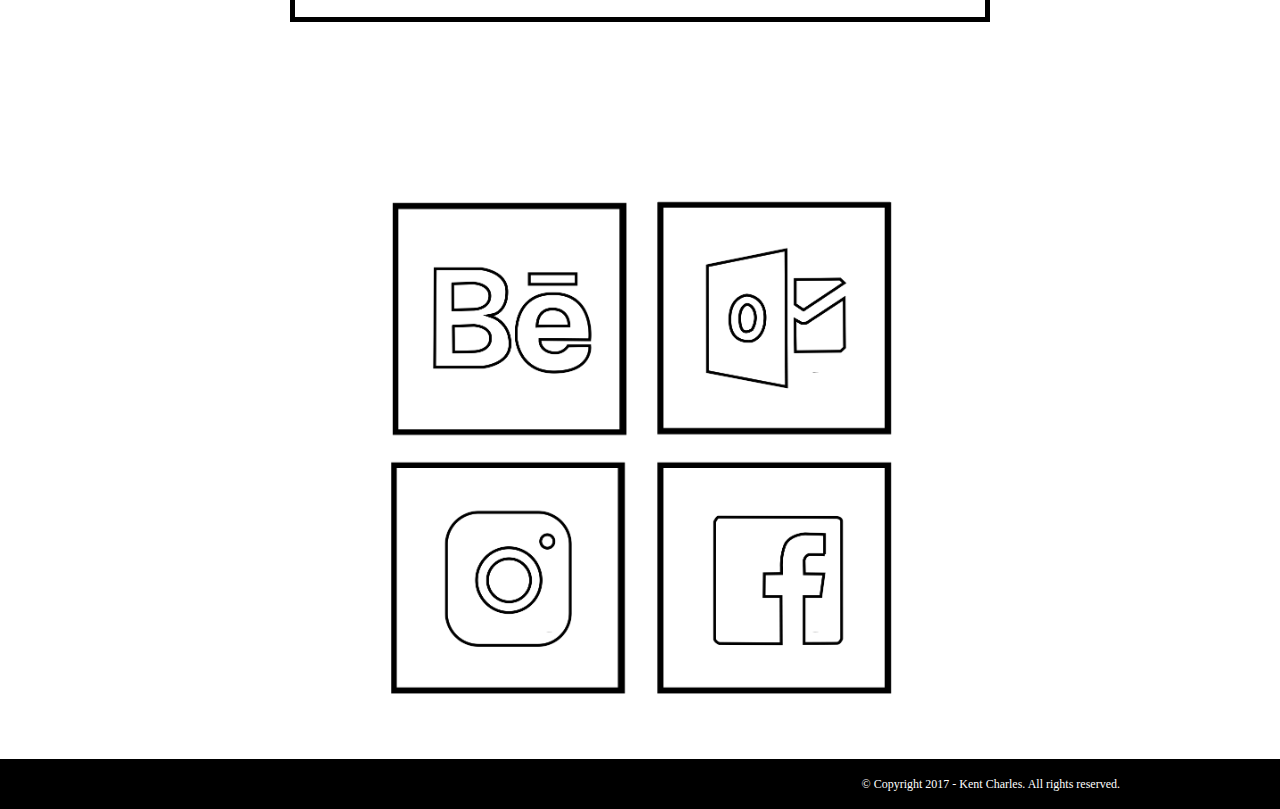
==== commit 97fa0a60: "added logo ang modified the cover homepage" ====
--- a/Kent Charles.html
+++ b/Kent Charles.html
@@ -53,13 +53,12 @@
                     	<li><a href="#home">Home</a></li>
                  	</ul> 
 
-                </div>                    
+                </div>    <div id="logo"><img src="img/logo.png" width="25px" hieght="auto"></div>                
             	</div>
 			
 			<div id="homebg">	
 				<center>
-				<br><br><br><br><br><br><br><br><br><br><br>
-				<img src="img/logo.png" width="90px" hieght="auto"><br><br>	
+				<br><br><br><br><br><br><br><br><br><br><br><br><br><br><br>	
 				<center><button id="titlehome">KENT CHARLES CUTAMORA</button></center>
 				</center>
 			</div>
--- a/style.css
+++ b/style.css
@@ -14,7 +14,7 @@
 }
 
 #NavBar{
-    margin-right: 100px;
+    margin-right: 200px;
     width:800px;
     height: 65px;
     margin-top: 7px;
@@ -136,6 +136,12 @@
     letter-spacing: 8px;
     margin: 4px 2px;
     cursor: pointer;
+}
+
+#logo{
+    margin-top:18px;
+    margin-left: 250px;
+
 }
 
 hr{
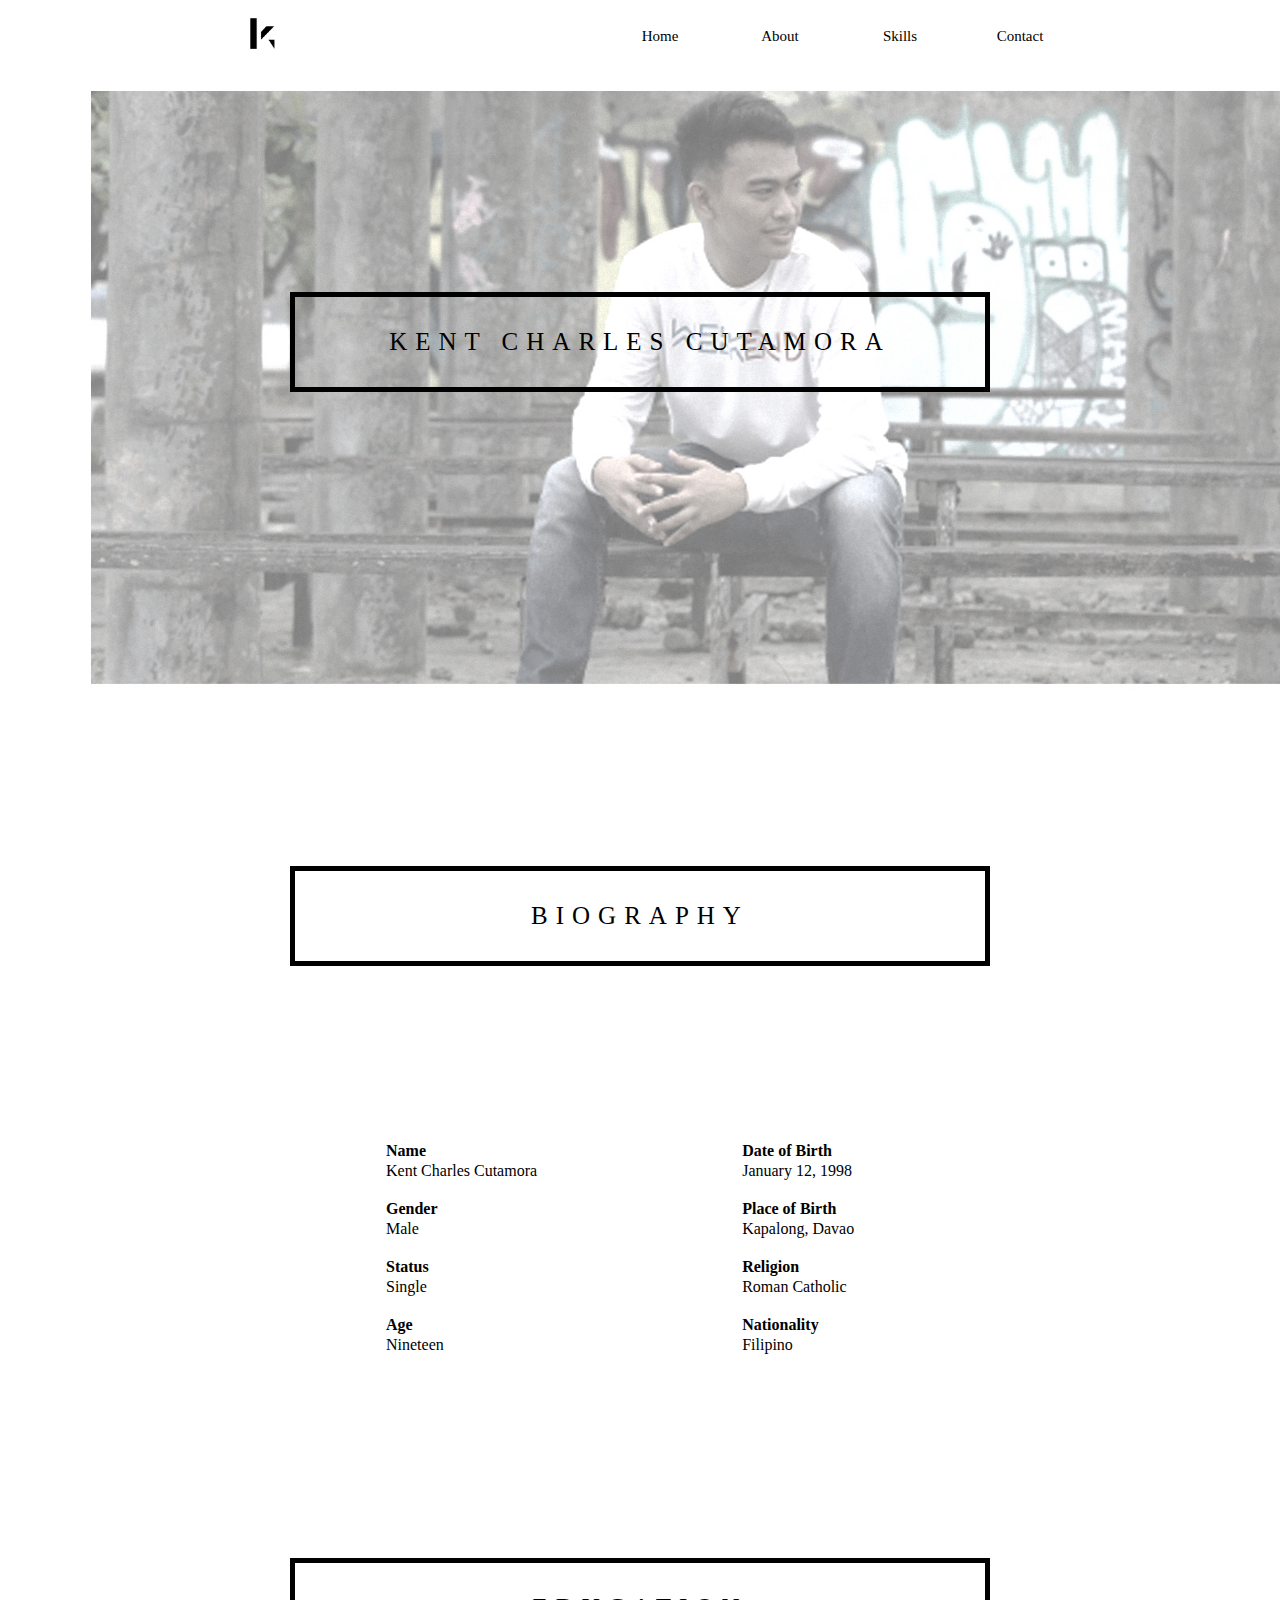
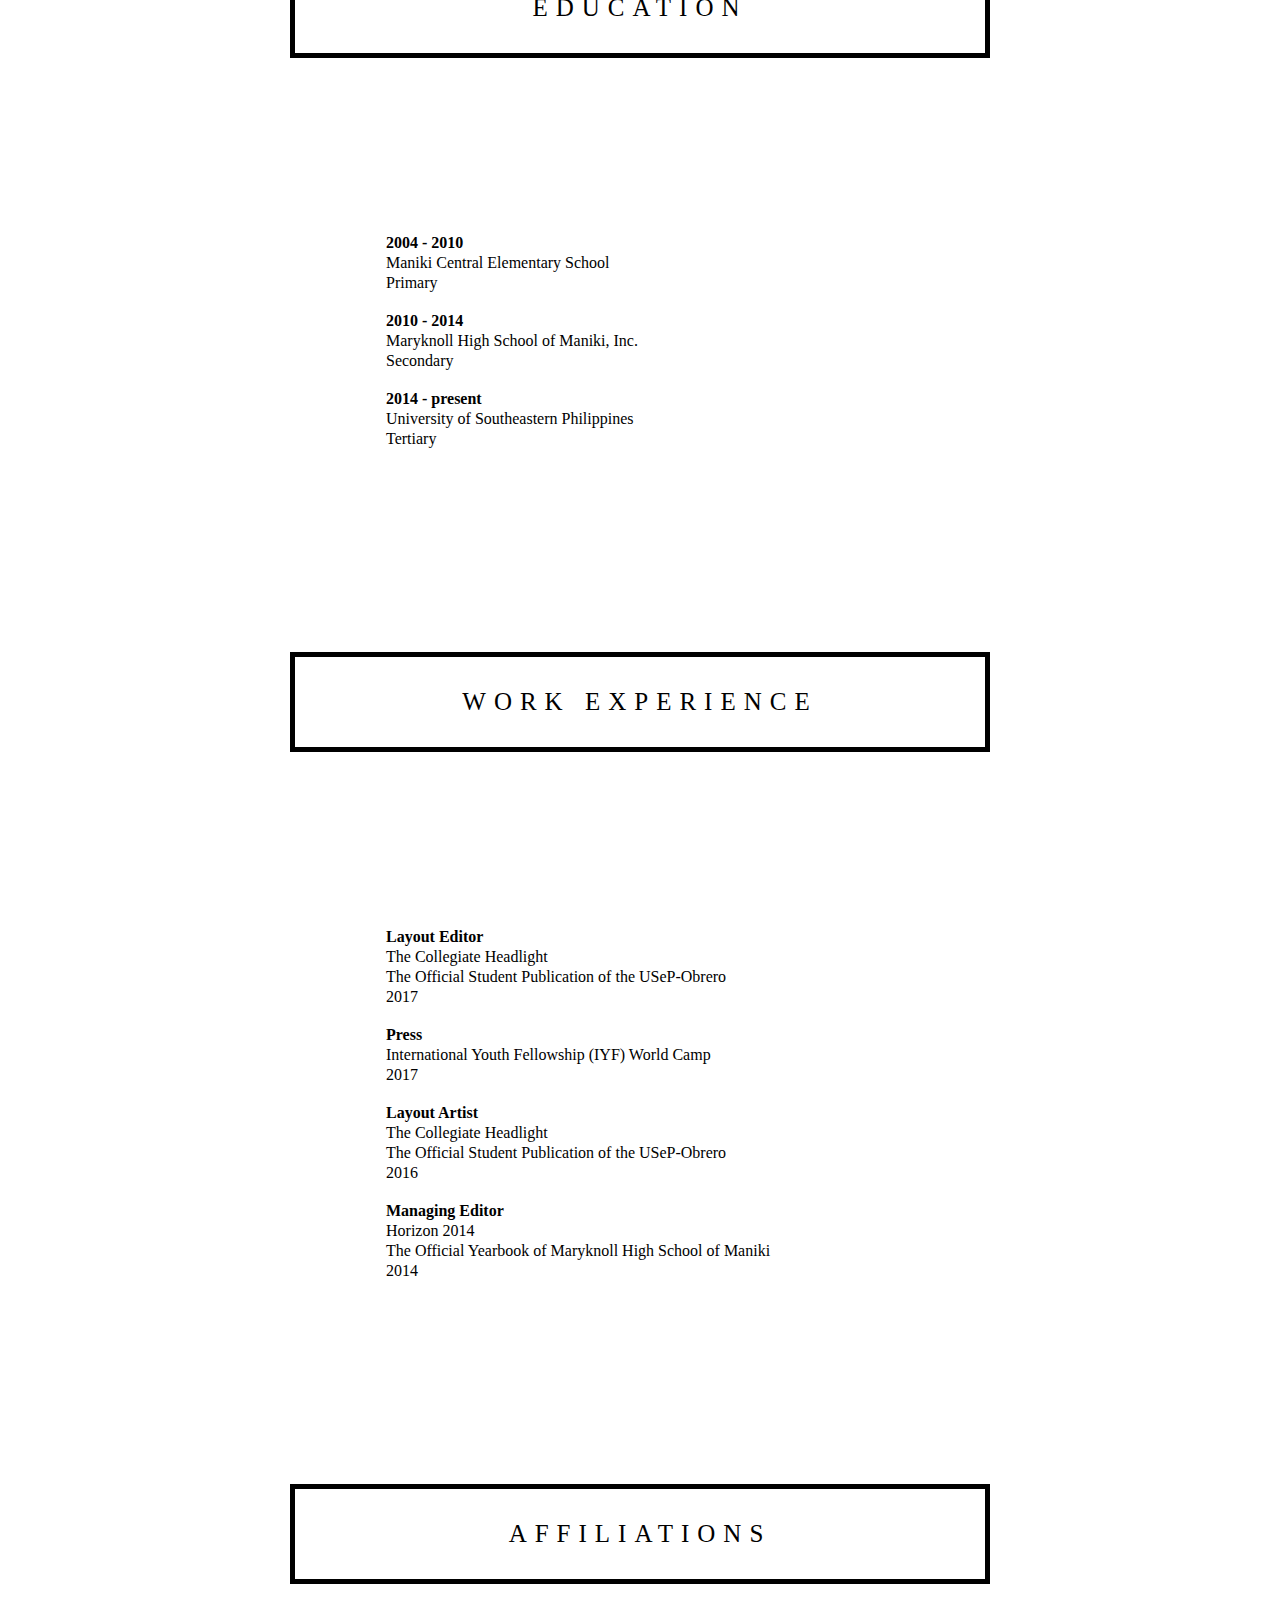
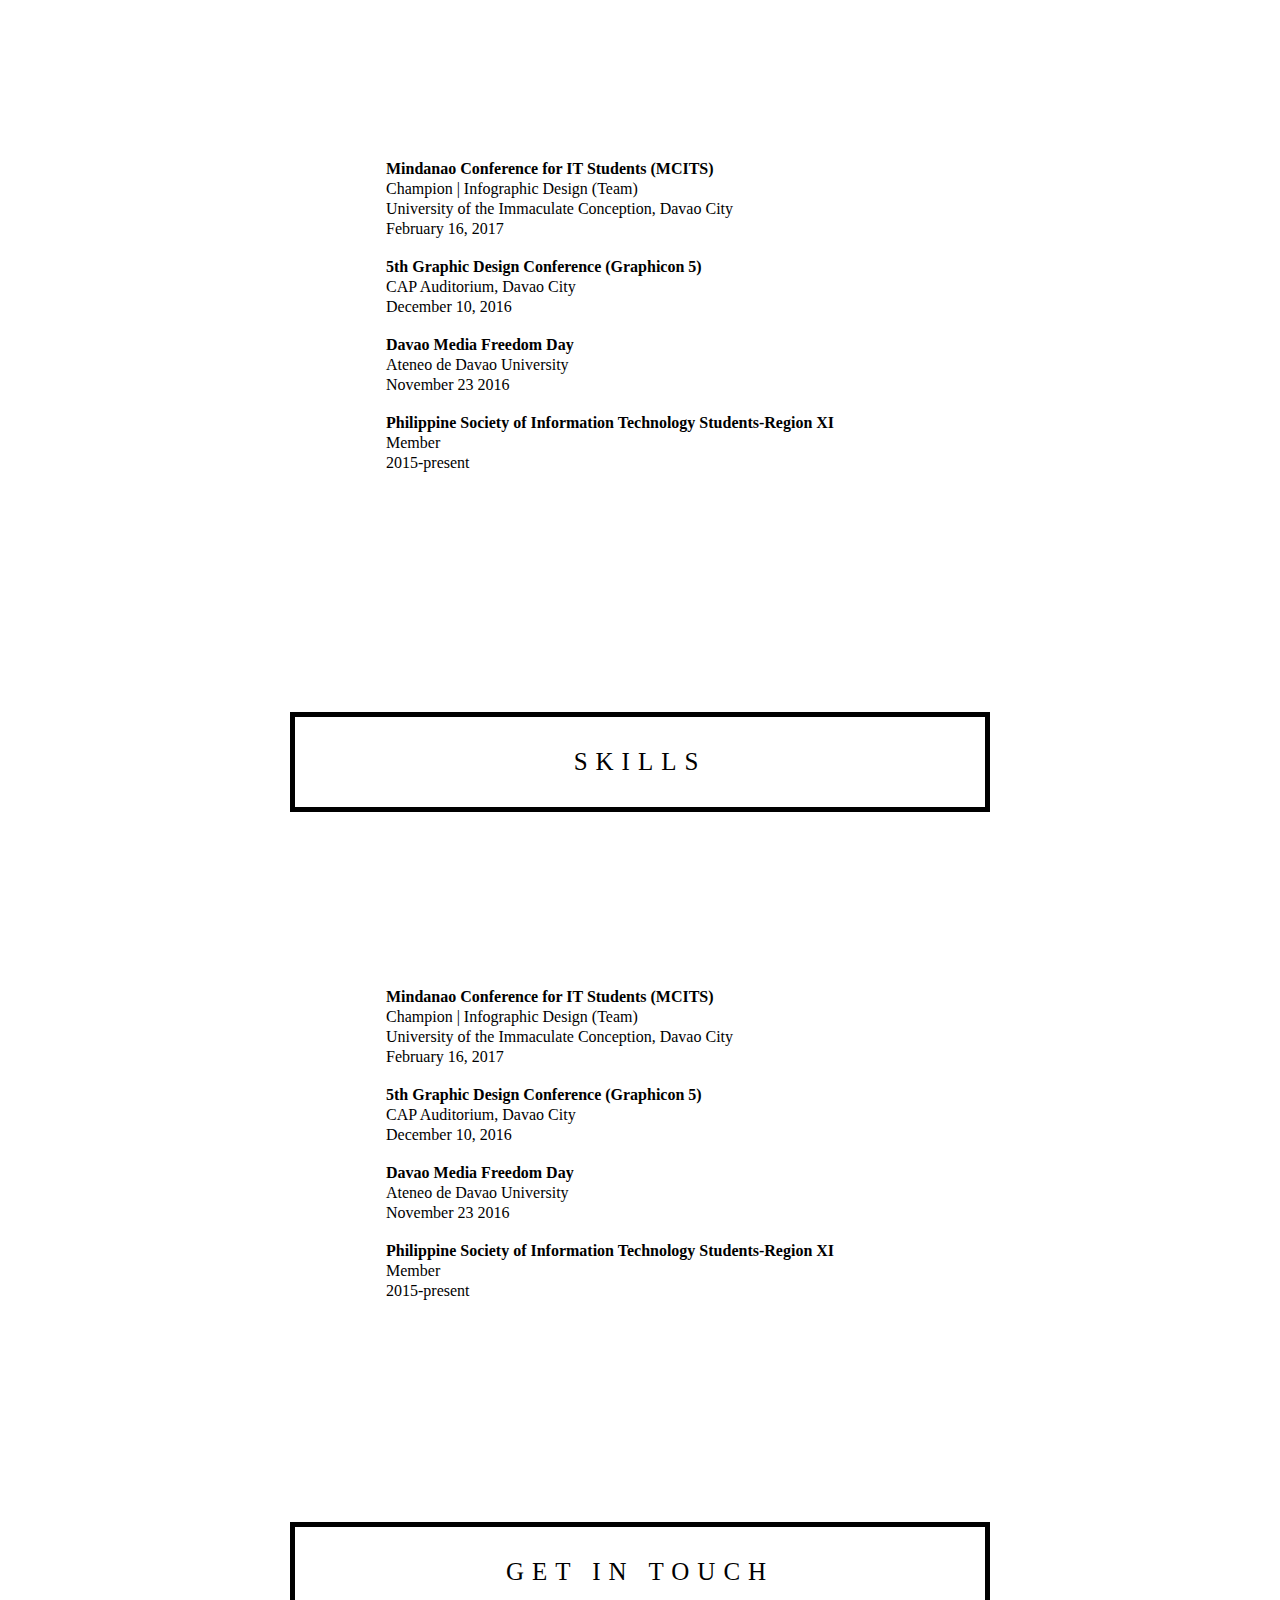
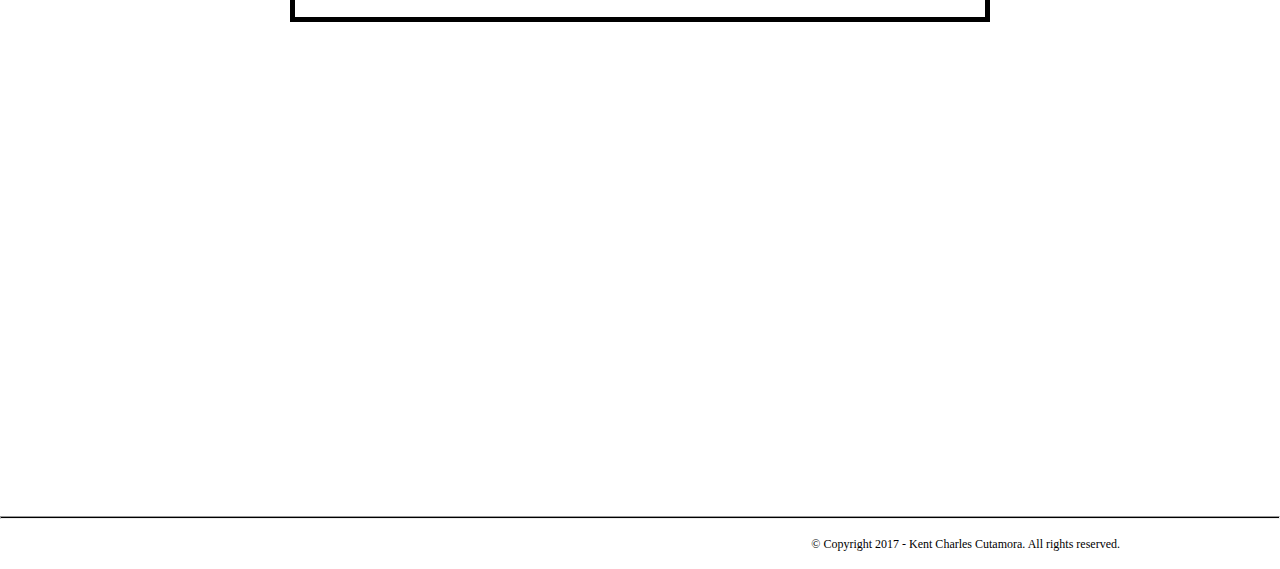
==== commit 316901d8: "cleaned folders" ====
--- a/Kent Charles.html
+++ b/Kent Charles.html
@@ -4,6 +4,7 @@
 	<title>Kent Charles</title>
 	
         <link rel="stylesheet" type="text/css" href="style.css" />
+		<link rel="icon" type="image/png" href="img/logo.png">
 
 	<script src="https://ajax.googleapis.com/ajax/libs/jquery/3.2.1/jquery.min.js"></script>
         
@@ -50,7 +51,7 @@
 			<li><a href="#contact">Contact</a></li>
 			<li><a href="#skill">Skills</a></li>
 			<li><a href="#about">About</a></li>
-                    	<li><a href="#home">Home</a></li>
+            <li><a href="#home">Home</a></li>
                  	</ul> 
 
                 </div>    <div id="logo"><img src="img/logo.png" width="25px" hieght="auto"></div>                
@@ -386,33 +387,25 @@
 				<div id="contactcover">	
 				<center>
 				<br><br><br><br><br><br><br>
-				<center><button id="titlehome">CONTACT</button></center><br>
-				</center>
-				</div>
-				
-
-			<div id="resumebg">
-
-			<br> <br> <br>
-				<center>
-				<img src="img/behance.png" width="20%">
-				<img src="img/outl.png" width="20%">
-				
-
-				<br>
-				<img src="img/insta.png" width="20%">
-				<img src="img/fb.png" width="20%">
-				</center>
-
-				
-				
-			<br><br><br>
-
-			</div>
-			
+				<center><button id="titlehome">GET IN TOUCH</button></center><br>
+				</center>
+				</div>
+
+				
+			<div id="leftfooter">
+								
+			
+			</div>
+			
+				
+			<br><br><br>
+
+			
+			
+			<hr>
 			<div id="Footer">
 				<br>
-				<p> &copy Copyright 2017 - Kent Charles. All rights reserved. </p>
+				<p> &copy Copyright 2017 - Kent Charles Cutamora. All rights reserved. </p>
 	
                
                 	</div>
--- a/style.css
+++ b/style.css
@@ -17,14 +17,14 @@
     margin-right: 200px;
     width:800px;
     height: 65px;
-    margin-top: 7px;
+    margin-top: 11px;
     float:right;	
 }
 
 #Footer{
     width: 100%;
     height: 50px;
-    background-color: black; 
+    background-color: white; 
     text-align:center;
     position: absolute;
 }
@@ -145,9 +145,7 @@
 }
 
 hr{
-    margin-left: 300px;
-    margin-right: 300px;
-    background-color: #1b1b1b;
+    background-color: black;
     height: 0.5px;
 }
 
@@ -196,7 +194,7 @@
 
 p{
     font-size: 12px;
-    color:white;
+    color:black;
     font-family: Helvetica LT Std Light;
     float:right;
     margin-right: 160px;
@@ -377,3 +375,28 @@
   transform: translate(-50%, -50%);
   -ms-transform: translate(-50%, -50%);
 }
+
+#leftfooter{
+    height: 320px;
+}
+
+
+.header {
+    border: 1px solid red;
+    padding: 15px;
+}
+.row::after {
+    content: "";
+    clear: both;
+    display: table;
+}
+
+[class*="col-"] {
+    float: left;
+    padding: 15px;
+    border: 1px solid red;
+}
+
+.col-1 {width: 8;}
+.col-2 {width: 1x0;}
+.col-3 {width: 30;}